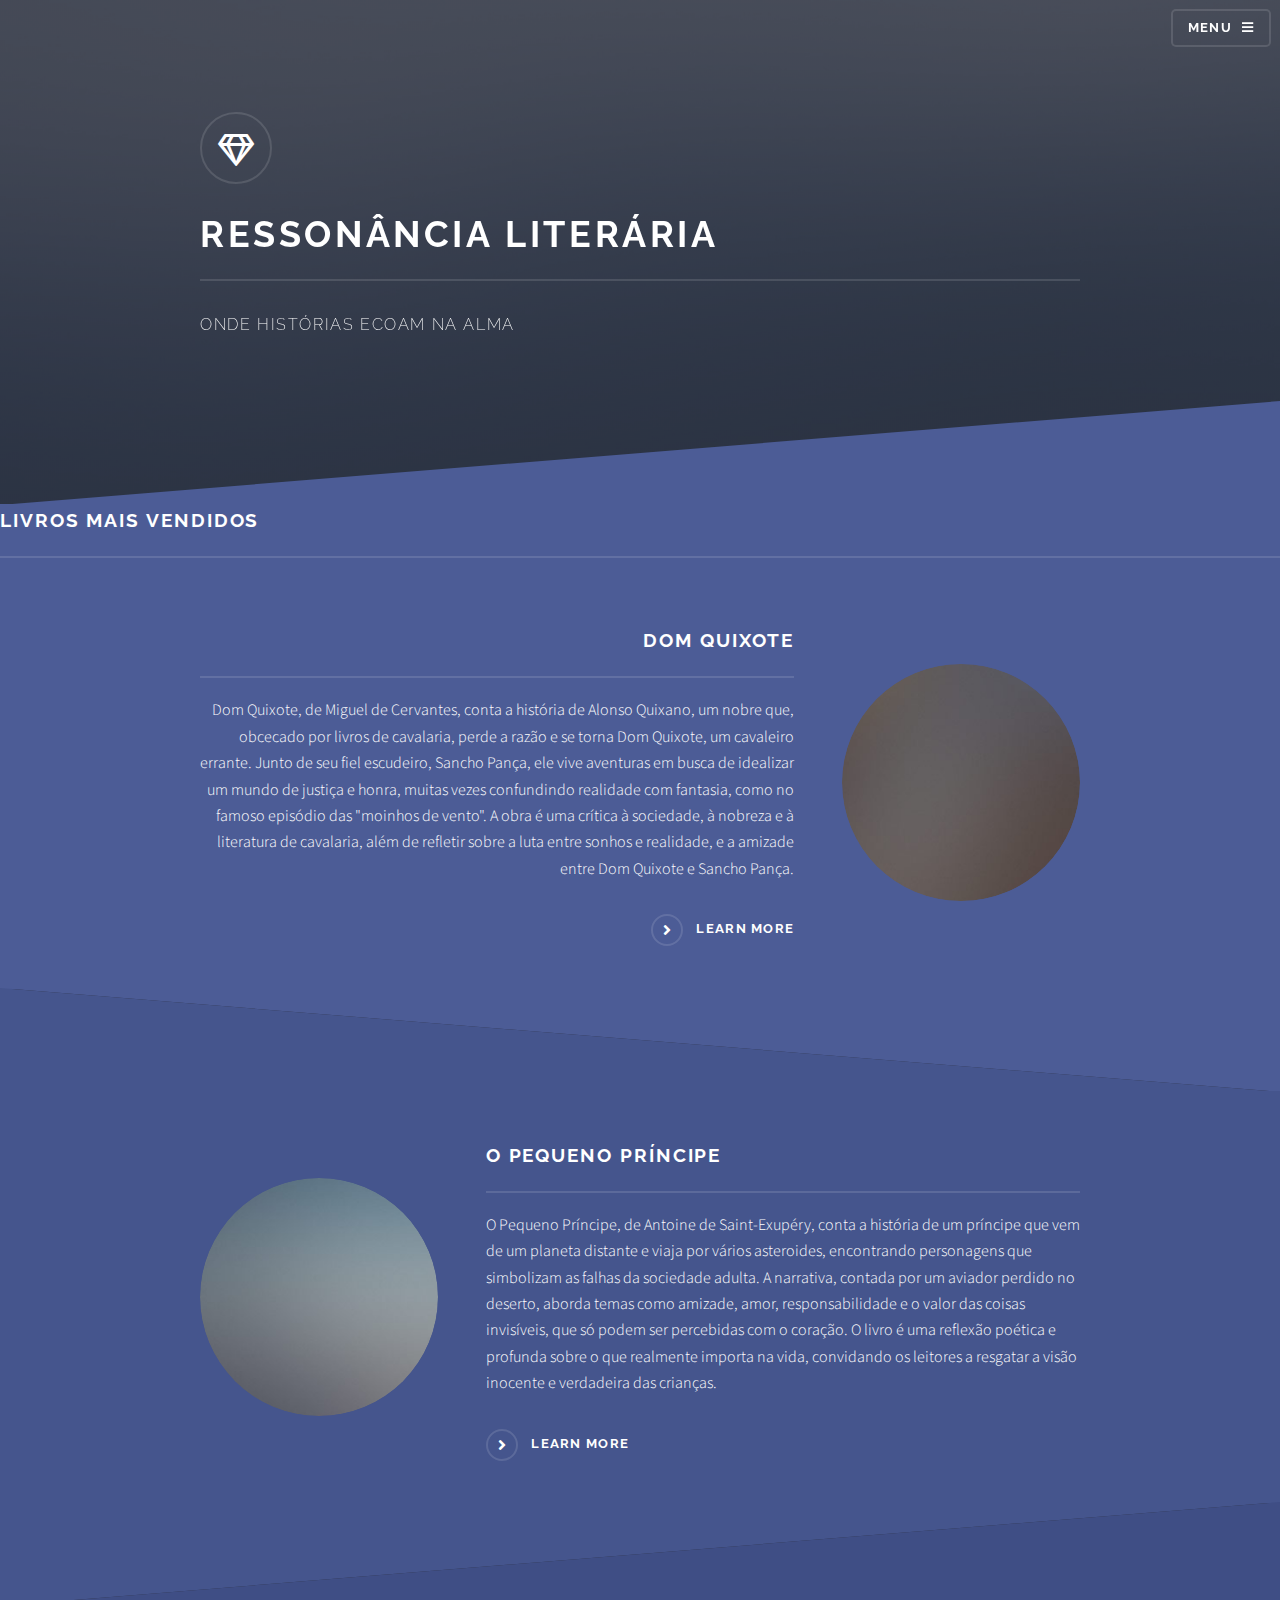
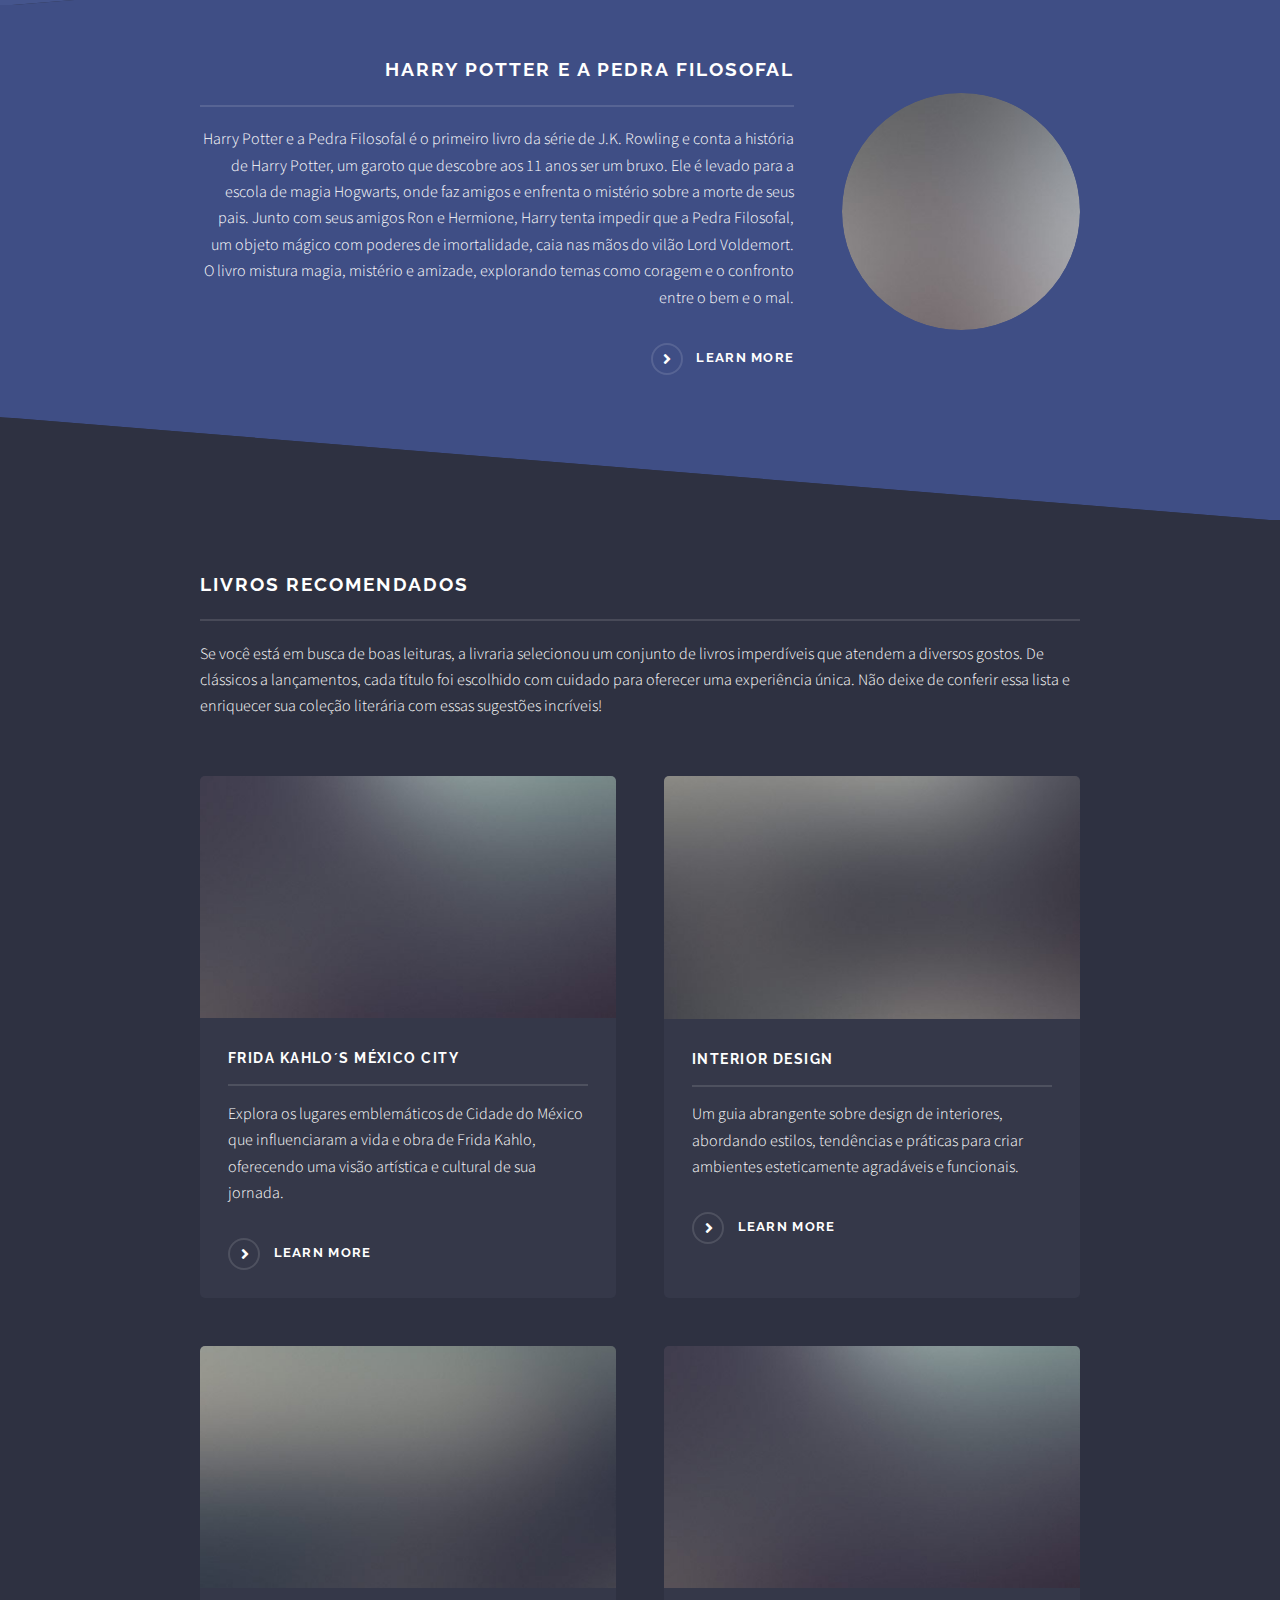
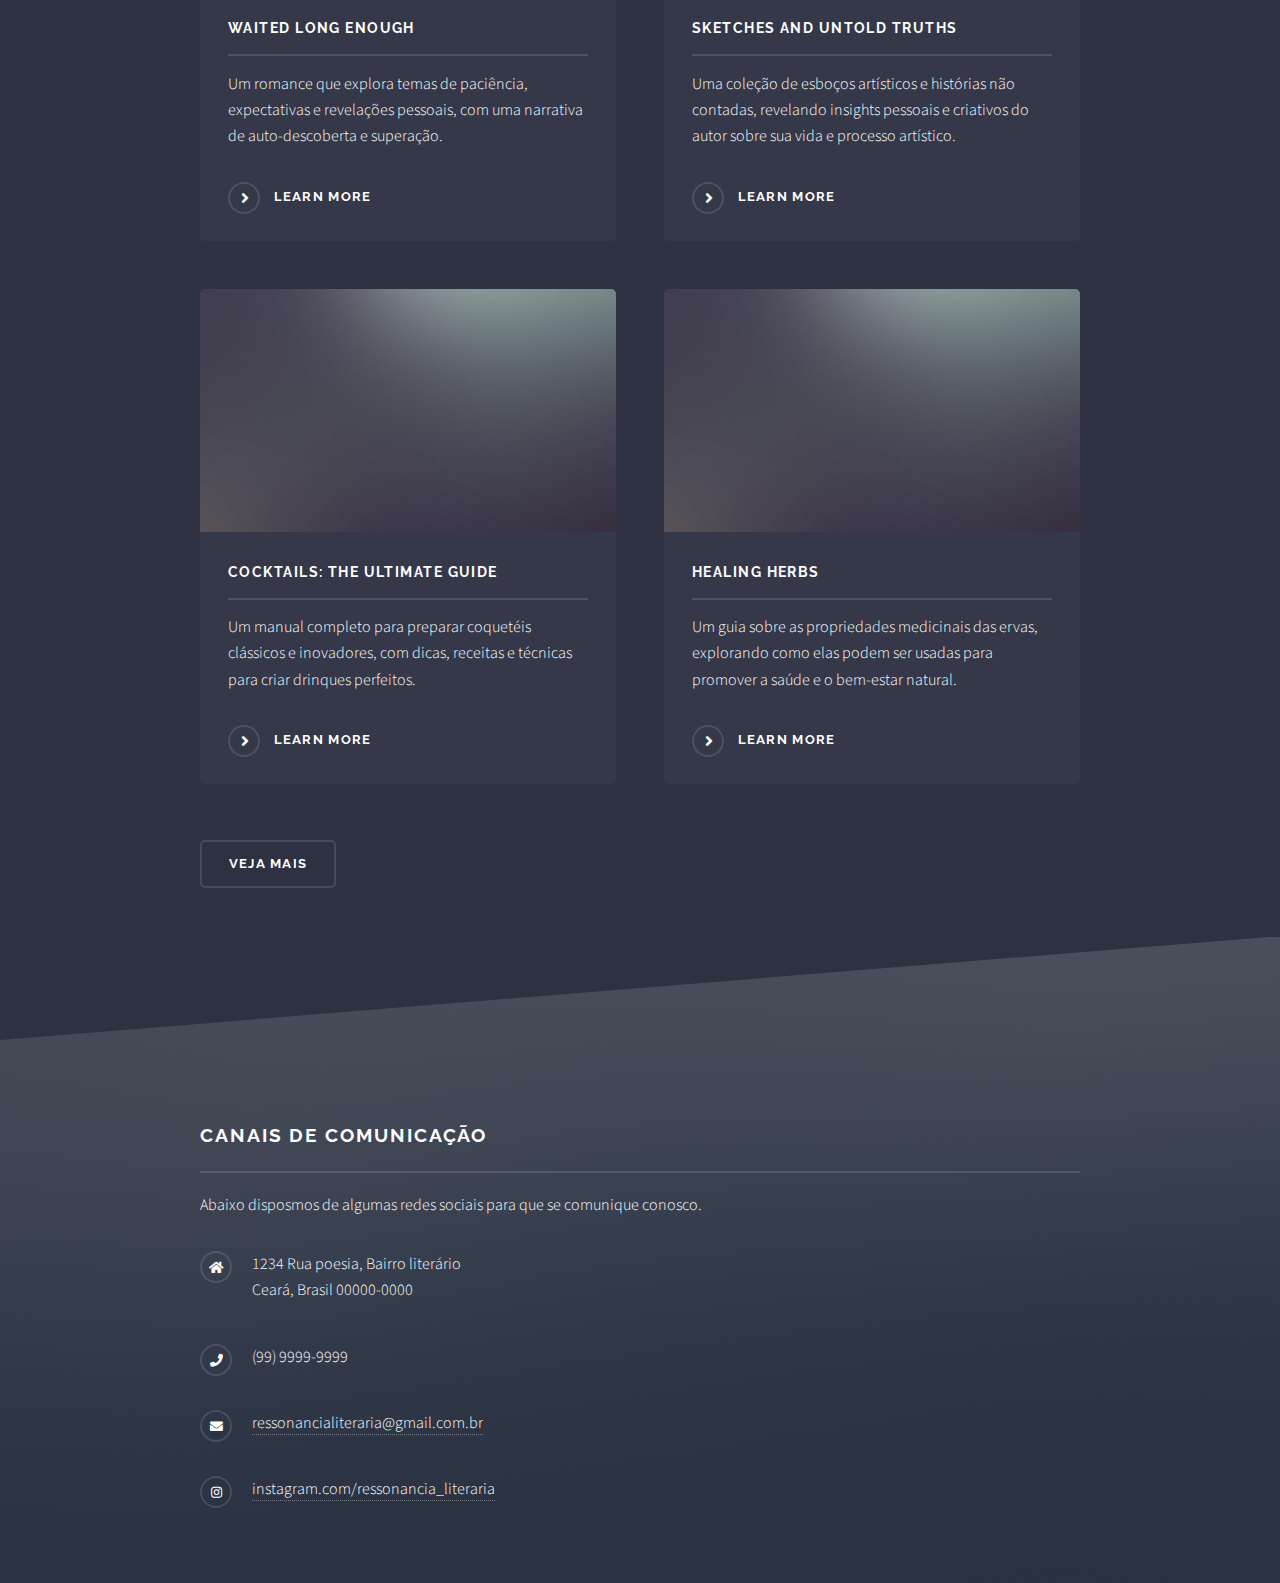
==== index.html @ 48470628 "Subindo arquivos para a branch Layssa_controle_geral" ====
<!DOCTYPE HTML>
<!--
	Solid State by HTML5 UP
	html5up.net | @ajlkn
	Free for personal and commercial use under the CCA 3.0 license (html5up.net/license)
-->
<html>
	<head>
		<title>Ressonância literária</title>
		<meta charset="utf-8" />
		<meta name="viewport" content="width=device-width, initial-scale=1, user-scalable=no" />
		<link rel="stylesheet" href="assets/css/main.css" />
		<noscript><link rel="stylesheet" href="assets/css/noscript.css" /></noscript>
	</head>
	<body class="is-preload">

		<!-- Page Wrapper -->
			<div id="page-wrapper">

				<!-- Header -->
					<header id="header" class="alt">
						<h1><a href="index.html">Ressonância Literária</a></h1>
						<nav>
							<a href="#menu">Menu</a>
						</nav>
					</header>

				<!-- Menu -->
					<nav id="menu">
						<div class="inner">
							<h2>Menu</h2>
							<ul class="links">
								<li><a href="index.html">Home</a></li>
								<li><a href="livraria.html">Livraria</a></li>
								<li><a href="sobre.html">Sobre</a></li>
								<li><a href="contato.html">Contato</a></li>
								<li><a href="sign_up.html">Login | Sign Up</a></li>
							</ul>
							<a href="#" class="close">Close</a>
						</div>
					</nav>

				<!-- Banner -->
					<section id="banner">
						<div class="inner">
							<div class="logo"><span class="icon fa-gem"></span></div>
							<h2>Ressonância literária</h2>
							<p> Onde histórias ecoam na alma</p>
							
						</div>
					</section>

				<!-- Wrapper -->
					<section id="wrapper">
						
						<!-- One -->
							<section id="one" class="wrapper spotlight style1">
								<h2 class="major">Livros mais Vendidos</h2>
								<div class="inner">
									<a href="#" class="image"><img src="images/pic01.jpg" alt="" /></a>
									<div class="content">
										<h2 class="major">Dom Quixote</h2>
										<p> Dom Quixote, de Miguel de Cervantes, conta a história de Alonso Quixano, um nobre que, obcecado por livros de cavalaria, perde a razão e se torna Dom Quixote, um cavaleiro errante. Junto de seu fiel escudeiro, Sancho Pança, ele vive aventuras em busca de idealizar um mundo de justiça e honra, muitas vezes confundindo realidade com fantasia, como no famoso episódio das "moinhos de vento". A obra é uma crítica à sociedade, à nobreza e à literatura de cavalaria, além de refletir sobre a luta entre sonhos e realidade, e a amizade entre Dom Quixote e Sancho Pança.</p>
										<a href="#" class="special">Learn more</a>
									</div>
								</div>
							</section>

						<!-- Two -->
							<section id="two" class="wrapper alt spotlight style2">
								<div class="inner">
									<a href="#" class="image"><img src="images/pic02.jpg" alt="" /></a>
									<div class="content">
										<h2 class="major">O pequeno príncipe</h2>
										<p> O Pequeno Príncipe, de Antoine de Saint-Exupéry, conta a história de um príncipe que vem de um planeta distante e viaja por vários asteroides, encontrando personagens que simbolizam as falhas da sociedade adulta. A narrativa, contada por um aviador perdido no deserto, aborda temas como amizade, amor, responsabilidade e o valor das coisas invisíveis, que só podem ser percebidas com o coração. O livro é uma reflexão poética e profunda sobre o que realmente importa na vida, convidando os leitores a resgatar a visão inocente e verdadeira das crianças.</p>
										<a href="#" class="special">Learn more</a>
									</div>
								</div>
							</section>

						<!-- Three -->
							<section id="three" class="wrapper spotlight style3">
								<div class="inner">
									<a href="#" class="image"><img src="images/pic03.jpg" alt="" /></a>
									<div class="content">
										<h2 class="major">Harry Potter e a Pedra Filosofal</h2>
										<p> Harry Potter e a Pedra Filosofal é o primeiro livro da série de J.K. Rowling e conta a história de Harry Potter, um garoto que descobre aos 11 anos ser um bruxo. Ele é levado para a escola de magia Hogwarts, onde faz amigos e enfrenta o mistério sobre a morte de seus pais. Junto com seus amigos Ron e Hermione, Harry tenta impedir que a Pedra Filosofal, um objeto mágico com poderes de imortalidade, caia nas mãos do vilão Lord Voldemort. O livro mistura magia, mistério e amizade, explorando temas como coragem e o confronto entre o bem e o mal.</p>
										<a href="#" class="special">Learn more</a>
									</div>
								</div>
							</section>

						<!-- Four -->
							<section id="four" class="wrapper alt style1">
								<div class="inner">
									<h2 class="major">Livros Recomendados</h2>
									<p> Se você está em busca de boas leituras, a livraria selecionou um conjunto de livros imperdíveis que atendem a diversos gostos. De clássicos a lançamentos, cada título foi escolhido com cuidado para oferecer uma experiência única. Não deixe de conferir essa lista e enriquecer sua coleção literária com essas sugestões incríveis!</p>
									<section class="features">
										<article>
											<a href="#" class="image"><img src="images/pic04.jpg" alt="" /></a>
											<h3 class="major"> Frida Kahlo´s México City</h3>
											<p> Explora os lugares emblemáticos de Cidade do México que influenciaram a vida e obra de Frida Kahlo, oferecendo uma visão artística e cultural de sua jornada.</p>
											<a href="#" class="special">Learn more</a>
										</article>
										<article>
											<a href="#" class="image"><img src="images/pic05.jpg" alt="" /></a>
											<h3 class="major"> Interior Design</h3>
											<p> Um guia abrangente sobre design de interiores, abordando estilos, tendências e práticas para criar ambientes esteticamente agradáveis e funcionais.</p>
											<a href="#" class="special">Learn more</a>
										</article>
										<article>
											<a href="#" class="image"><img src="images/pic06.jpg" alt="" /></a>
											<h3 class="major"> Waited Long Enough</h3>
											<p> Um romance que explora temas de paciência, expectativas e revelações pessoais, com uma narrativa de auto-descoberta e superação.</p>
											<a href="#" class="special">Learn more</a>
										</article>
										<article>
											<a href="#" class="image"><img src="images/pic04.jpg" alt="" /></a>
											<h3 class="major"> Sketches and Untold Truths</h3>
											<p> Uma coleção de esboços artísticos e histórias não contadas, revelando insights pessoais e criativos do autor sobre sua vida e processo artístico.</p>
											<a href="#" class="special">Learn more</a>
										</article>
										<article>
											<a href="#" class="image"><img src="images/pic04.jpg" alt="" /></a>
											<h3 class="major"> Cocktails: The Ultimate Guide</h3>
											<p>Um manual completo para preparar coquetéis clássicos e inovadores, com dicas, receitas e técnicas para criar drinques perfeitos.</p>
											<a href="#" class="special">Learn more</a>
										</article>
										<article>
										<a href="#" class="image"><img src="images/pic04.jpg" alt="" /></a>
											<h3 class="major"> Healing Herbs</h3>
											<p> Um guia sobre as propriedades medicinais das ervas, explorando como elas podem ser usadas para promover a saúde e o bem-estar natural.</p>
											<a href="#" class="special">Learn more</a>
										</article>
									</section>
									<ul class="actions">
										<li><a href="livraria.html" class="button">Veja mais</a></li>
									</ul>
								</div>
							</section>

					</section>

				<!-- Footer -->
					<section id="footer">
						<div class="inner">
							<h2 class="major">Canais de comunicação</h2>
							<p>Abaixo disposmos de algumas redes sociais para que se comunique conosco.</p>
							<br>
							
							<ul class="contact">
								<li class="icon solid fa-home">
									1234 Rua poesia, Bairro literário <br />
									Ceará, Brasil 00000-0000
								</li>
								<li class="icon solid fa-phone">(99) 9999-9999</li>
								<li class="icon solid fa-envelope"><a href="#">ressonancialiteraria@gmail.com.br</a></li>
								<li class="icon brands fa-instagram"><a href="#">instagram.com/ressonancia_literaria</a></li>
							</ul>
						</div>
					</section>

			</div>

		<!-- Scripts -->
			<script src="assets/js/jquery.min.js"></script>
			<script src="assets/js/jquery.scrollex.min.js"></script>
			<script src="assets/js/browser.min.js"></script>
			<script src="assets/js/breakpoints.min.js"></script>
			<script src="assets/js/util.js"></script>
			<script src="assets/js/main.js"></script>

	</body>
</html>
---- assets/css/main.css ----
@import url(fontawesome-all.min.css);
@import url("https://fonts.googleapis.com/css?family=Raleway:200,700|Source+Sans+Pro:300,600,300italic,600italic");

/*
	Solid State by HTML5 UP
	html5up.net | @ajlkn
	Free for personal and commercial use under the CCA 3.0 license (html5up.net/license)
*/

html, body, div, span, applet, object,
iframe, h1, h2, h3, h4, h5, h6, p, blockquote,
pre, a, abbr, acronym, address, big, cite,
code, del, dfn, em, img, ins, kbd, q, s, samp,
small, strike, strong, sub, sup, tt, var, b,
u, i, center, dl, dt, dd, ol, ul, li, fieldset,
form, label, legend, table, caption, tbody,
tfoot, thead, tr, th, td, article, aside,
canvas, details, embed, figure, figcaption,
footer, header, hgroup, menu, nav, output, ruby,
section, summary, time, mark, audio, video {
	margin: 0;
	padding: 0;
	border: 0;
	font-size: 100%;
	font: inherit;
	vertical-align: baseline;}

article, aside, details, figcaption, figure,
footer, header, hgroup, menu, nav, section {
	display: block;}

body {
	line-height: 1;
}

ol, ul {
	list-style: none;
}

blockquote, q {
	quotes: none;
}

	blockquote:before, blockquote:after, q:before, q:after {
		content: '';
		content: none;
	}

table {
	border-collapse: collapse;
	border-spacing: 0;
}

body {
	-webkit-text-size-adjust: none;
}

mark {
	background-color: transparent;
	color: inherit;
}

input::-moz-focus-inner {
	border: 0;
	padding: 0;
}

input, select, textarea {
	-moz-appearance: none;
	-webkit-appearance: none;
	-ms-appearance: none;
	appearance: none;
}

/* Basic */

	@-ms-viewport {
		width: device-width;
	}

	body {
		-ms-overflow-style: scrollbar;
	}

	@media screen and (max-width: 480px) {

		html, body {
			min-width: 320px;
		}

	}

	html {
		box-sizing: border-box;
	}

	*, *:before, *:after {
		box-sizing: inherit;
	}

	body {
		background-color: #2e3141;
		background-image: linear-gradient(to top, rgba(46, 49, 65, 0.8), rgba(46, 49, 65, 0.8)), url("../../images/bg.jpg");
		background-size: auto, cover;
		background-attachment: fixed, fixed;
		background-position: center, center;
	}

		body.is-preload *, body.is-preload *:before, body.is-preload *:after {
			-moz-animation: none !important;
			-webkit-animation: none !important;
			-ms-animation: none !important;
			animation: none !important;
			-moz-transition: none !important;
			-webkit-transition: none !important;
			-ms-transition: none !important;
			transition: none !important;
		}

/* Type */

	body, input, select, textarea {
		color: #ffffff;
		font-family: "Source Sans Pro", Helvetica, sans-serif;
		font-size: 16.5pt;
		font-weight: 300;
		line-height: 1.65;
	}

		@media screen and (max-width: 1680px) {

			body, input, select, textarea {
				font-size: 13pt;
			}

		}

		@media screen and (max-width: 1280px) {

			body, input, select, textarea {
				font-size: 12pt;
			}

		}

		@media screen and (max-width: 980px) {

			body, input, select, textarea {
				font-size: 12pt;
			}

		}

		@media screen and (max-width: 736px) {

			body, input, select, textarea {
				font-size: 12pt;
			}

		}

		@media screen and (max-width: 480px) {

			body, input, select, textarea {
				font-size: 12pt;
			}

		}

	a {
		-moz-transition: color 0.2s ease-in-out, border-bottom-color 0.2s ease-in-out;
		-webkit-transition: color 0.2s ease-in-out, border-bottom-color 0.2s ease-in-out;
		-ms-transition: color 0.2s ease-in-out, border-bottom-color 0.2s ease-in-out;
		transition: color 0.2s ease-in-out, border-bottom-color 0.2s ease-in-out;
		border-bottom: dotted 1px rgba(255, 255, 255, 0.35);
		color: #ffffff;
		text-decoration: none;
	}

		a:hover {
			border-bottom-color: transparent;
			color: #ffffff !important;
		}

		a.special:not(.button) {
			text-decoration: none;
			border-bottom: 0;
			display: block;
			font-family: Raleway, Helvetica, sans-serif;
			font-size: 0.8em;
			font-weight: 700;
			letter-spacing: 0.1em;
			margin: 0 0 2em 0;
			text-transform: uppercase;
		}

			a.special:not(.button):before {
				-moz-osx-font-smoothing: grayscale;
				-webkit-font-smoothing: antialiased;
				display: inline-block;
				font-style: normal;
				font-variant: normal;
				text-rendering: auto;
				line-height: 1;
				text-transform: none !important;
				font-family: 'Font Awesome 5 Free';
				font-weight: 900;
			}

			a.special:not(.button):before {
				-moz-transition: background-color 0.2s ease-in-out;
				-webkit-transition: background-color 0.2s ease-in-out;
				-ms-transition: background-color 0.2s ease-in-out;
				transition: background-color 0.2s ease-in-out;
				border-radius: 100%;
				border: solid 2px rgba(255, 255, 255, 0.125);
				content: '\f105';
				display: inline-block;
				font-size: 1.25em;
				height: 2em;
				line-height: 1.75em;
				margin-right: 0.85em;
				text-align: center;
				text-indent: 0.15em;
				vertical-align: middle;
				width: 2em;
			}

			a.special:not(.button):hover:before {
				background-color: rgba(255, 255, 255, 0.025);
			}

			a.special:not(.button):active:before {
				background-color: rgba(255, 255, 255, 0.075);
			}

	strong, b {
		color: #ffffff;
		font-weight: 600;
	}

	em, i {
		font-style: italic;
	}

	p {
		margin: 0 0 2em 0;
	}

	h1, h2, h3, h4, h5, h6 {
		color: #ffffff;
		font-family: Raleway, Helvetica, sans-serif;
		font-weight: 700;
		letter-spacing: 0.1em;
		margin: 0 0 1em 0;
		text-transform: uppercase;
	}

		h1 a, h2 a, h3 a, h4 a, h5 a, h6 a {
			color: inherit;
			text-decoration: none;
			border-bottom: 0;
		}

		h1 span, h2 span, h3 span, h4 span, h5 span, h6 span {
			font-weight: 200;
		}

		h1.major, h2.major, h3.major, h4.major, h5.major, h6.major {
			padding-bottom: 1em;
			border-bottom: solid 2px rgba(255, 255, 255, 0.125);
		}

	h2 {
		font-size: 1.2em;
	}

	h3 {
		font-size: 0.9em;
	}

	h4 {
		font-size: 0.7em;
	}

	h5 {
		font-size: 0.7em;
	}

	h6 {
		font-size: 0.7em;
	}

	@media screen and (max-width: 736px) {

		h2 {
			font-size: 1em;
		}

		h3 {
			font-size: 0.8em;
		}

	}

	sub {
		font-size: 0.8em;
		position: relative;
		top: 0.5em;
	}

	sup {
		font-size: 0.8em;
		position: relative;
		top: -0.5em;
	}

	blockquote {
		border-left: solid 4px rgba(255, 255, 255, 0.125);
		font-style: italic;
		margin: 0 0 2em 0;
		padding: 0.5em 0 0.5em 2em;
	}

	code {
		background: rgba(255, 255, 255, 0.025);
		border-radius: 5px;
		border: solid 2px rgba(255, 255, 255, 0.125);
		font-family: "Courier New", monospace;
		font-size: 0.9em;
		margin: 0 0.25em;
		padding: 0.25em 0.65em;
	}

	pre {
		-webkit-overflow-scrolling: touch;
		font-family: "Courier New", monospace;
		font-size: 0.9em;
		margin: 0 0 2em 0;
	}

		pre code {
			display: block;
			line-height: 1.75em;
			padding: 1em 1.5em;
			overflow-x: auto;
		}

	hr {
		border: 0;
		border-bottom: solid 2px rgba(255, 255, 255, 0.125);
		margin: 2.5em 0;
	}

		hr.major {
			margin: 4em 0;
		}

	.align-left {
		text-align: left;
	}

	.align-center {
		text-align: center;
	}

	.align-right {
		text-align: right;
	}

/* Row */

	.row {
		display: flex;
		flex-wrap: wrap;
		box-sizing: border-box;
		align-items: stretch;
	}

		.row > * {
			box-sizing: border-box;
		}

		.row.gtr-uniform > * > :last-child {
			margin-bottom: 0;
		}

		.row.aln-left {
			justify-content: flex-start;
		}

		.row.aln-center {
			justify-content: center;
		}

		.row.aln-right {
			justify-content: flex-end;
		}

		.row.aln-top {
			align-items: flex-start;
		}

		.row.aln-middle {
			align-items: center;
		}

		.row.aln-bottom {
			align-items: flex-end;
		}

		.row > .imp {
			order: -1;
		}

		.row > .col-1 {
			width: 8.33333%;
		}

		.row > .off-1 {
			margin-left: 8.33333%;
		}

		.row > .col-2 {
			width: 16.66667%;
		}

		.row > .off-2 {
			margin-left: 16.66667%;
		}

		.row > .col-3 {
			width: 25%;
		}

		.row > .off-3 {
			margin-left: 25%;
		}

		.row > .col-4 {
			width: 33.33333%;
		}

		.row > .off-4 {
			margin-left: 33.33333%;
		}

		.row > .col-5 {
			width: 41.66667%;
		}

		.row > .off-5 {
			margin-left: 41.66667%;
		}

		.row > .col-6 {
			width: 50%;
		}

		.row > .off-6 {
			margin-left: 50%;
		}

		.row > .col-7 {
			width: 58.33333%;
		}

		.row > .off-7 {
			margin-left: 58.33333%;
		}

		.row > .col-8 {
			width: 66.66667%;
		}

		.row > .off-8 {
			margin-left: 66.66667%;
		}

		.row > .col-9 {
			width: 75%;
		}

		.row > .off-9 {
			margin-left: 75%;
		}

		.row > .col-10 {
			width: 83.33333%;
		}

		.row > .off-10 {
			margin-left: 83.33333%;
		}

		.row > .col-11 {
			width: 91.66667%;
		}

		.row > .off-11 {
			margin-left: 91.66667%;
		}

		.row > .col-12 {
			width: 100%;
		}

		.row > .off-12 {
			margin-left: 100%;
		}

		.row.gtr-0 {
			margin-top: 0;
			margin-left: 0em;
		}

			.row.gtr-0 > * {
				padding: 0 0 0 0em;
			}

			.row.gtr-0.gtr-uniform {
				margin-top: 0em;
			}

				.row.gtr-0.gtr-uniform > * {
					padding-top: 0em;
				}

		.row.gtr-25 {
			margin-top: 0;
			margin-left: -0.4375em;
		}

			.row.gtr-25 > * {
				padding: 0 0 0 0.4375em;
			}

			.row.gtr-25.gtr-uniform {
				margin-top: -0.4375em;
			}

				.row.gtr-25.gtr-uniform > * {
					padding-top: 0.4375em;
				}

		.row.gtr-50 {
			margin-top: 0;
			margin-left: -0.875em;
		}

			.row.gtr-50 > * {
				padding: 0 0 0 0.875em;
			}

			.row.gtr-50.gtr-uniform {
				margin-top: -0.875em;
			}

				.row.gtr-50.gtr-uniform > * {
					padding-top: 0.875em;
				}

		.row {
			margin-top: 0;
			margin-left: -1.75em;
		}

			.row > * {
				padding: 0 0 0 1.75em;
			}

			.row.gtr-uniform {
				margin-top: -1.75em;
			}

				.row.gtr-uniform > * {
					padding-top: 1.75em;
				}

		.row.gtr-150 {
			margin-top: 0;
			margin-left: -2.625em;
		}

			.row.gtr-150 > * {
				padding: 0 0 0 2.625em;
			}

			.row.gtr-150.gtr-uniform {
				margin-top: -2.625em;
			}

				.row.gtr-150.gtr-uniform > * {
					padding-top: 2.625em;
				}

		.row.gtr-200 {
			margin-top: 0;
			margin-left: -3.5em;
		}

			.row.gtr-200 > * {
				padding: 0 0 0 3.5em;
			}

			.row.gtr-200.gtr-uniform {
				margin-top: -3.5em;
			}

				.row.gtr-200.gtr-uniform > * {
					padding-top: 3.5em;
				}

		@media screen and (max-width: 1680px) {

			.row {
				display: flex;
				flex-wrap: wrap;
				box-sizing: border-box;
				align-items: stretch;
			}

				.row > * {
					box-sizing: border-box;
				}

				.row.gtr-uniform > * > :last-child {
					margin-bottom: 0;
				}

				.row.aln-left {
					justify-content: flex-start;
				}

				.row.aln-center {
					justify-content: center;
				}

				.row.aln-right {
					justify-content: flex-end;
				}

				.row.aln-top {
					align-items: flex-start;
				}

				.row.aln-middle {
					align-items: center;
				}

				.row.aln-bottom {
					align-items: flex-end;
				}

				.row > .imp-xlarge {
					order: -1;
				}

				.row > .col-1-xlarge {
					width: 8.33333%;
				}

				.row > .off-1-xlarge {
					margin-left: 8.33333%;
				}

				.row > .col-2-xlarge {
					width: 16.66667%;
				}

				.row > .off-2-xlarge {
					margin-left: 16.66667%;
				}

				.row > .col-3-xlarge {
					width: 25%;
				}

				.row > .off-3-xlarge {
					margin-left: 25%;
				}

				.row > .col-4-xlarge {
					width: 33.33333%;
				}

				.row > .off-4-xlarge {
					margin-left: 33.33333%;
				}

				.row > .col-5-xlarge {
					width: 41.66667%;
				}

				.row > .off-5-xlarge {
					margin-left: 41.66667%;
				}

				.row > .col-6-xlarge {
					width: 50%;
				}

				.row > .off-6-xlarge {
					margin-left: 50%;
				}

				.row > .col-7-xlarge {
					width: 58.33333%;
				}

				.row > .off-7-xlarge {
					margin-left: 58.33333%;
				}

				.row > .col-8-xlarge {
					width: 66.66667%;
				}

				.row > .off-8-xlarge {
					margin-left: 66.66667%;
				}

				.row > .col-9-xlarge {
					width: 75%;
				}

				.row > .off-9-xlarge {
					margin-left: 75%;
				}

				.row > .col-10-xlarge {
					width: 83.33333%;
				}

				.row > .off-10-xlarge {
					margin-left: 83.33333%;
				}

				.row > .col-11-xlarge {
					width: 91.66667%;
				}

				.row > .off-11-xlarge {
					margin-left: 91.66667%;
				}

				.row > .col-12-xlarge {
					width: 100%;
				}

				.row > .off-12-xlarge {
					margin-left: 100%;
				}

				.row.gtr-0 {
					margin-top: 0;
					margin-left: 0em;
				}

					.row.gtr-0 > * {
						padding: 0 0 0 0em;
					}

					.row.gtr-0.gtr-uniform {
						margin-top: 0em;
					}

						.row.gtr-0.gtr-uniform > * {
							padding-top: 0em;
						}

				.row.gtr-25 {
					margin-top: 0;
					margin-left: -0.4375em;
				}

					.row.gtr-25 > * {
						padding: 0 0 0 0.4375em;
					}

					.row.gtr-25.gtr-uniform {
						margin-top: -0.4375em;
					}

						.row.gtr-25.gtr-uniform > * {
							padding-top: 0.4375em;
						}

				.row.gtr-50 {
					margin-top: 0;
					margin-left: -0.875em;
				}

					.row.gtr-50 > * {
						padding: 0 0 0 0.875em;
					}

					.row.gtr-50.gtr-uniform {
						margin-top: -0.875em;
					}

						.row.gtr-50.gtr-uniform > * {
							padding-top: 0.875em;
						}

				.row {
					margin-top: 0;
					margin-left: -1.75em;
				}

					.row > * {
						padding: 0 0 0 1.75em;
					}

					.row.gtr-uniform {
						margin-top: -1.75em;
					}

						.row.gtr-uniform > * {
							padding-top: 1.75em;
						}

				.row.gtr-150 {
					margin-top: 0;
					margin-left: -2.625em;
				}

					.row.gtr-150 > * {
						padding: 0 0 0 2.625em;
					}

					.row.gtr-150.gtr-uniform {
						margin-top: -2.625em;
					}

						.row.gtr-150.gtr-uniform > * {
							padding-top: 2.625em;
						}

				.row.gtr-200 {
					margin-top: 0;
					margin-left: -3.5em;
				}

					.row.gtr-200 > * {
						padding: 0 0 0 3.5em;
					}

					.row.gtr-200.gtr-uniform {
						margin-top: -3.5em;
					}

						.row.gtr-200.gtr-uniform > * {
							padding-top: 3.5em;
						}

		}

		@media screen and (max-width: 1280px) {

			.row {
				display: flex;
				flex-wrap: wrap;
				box-sizing: border-box;
				align-items: stretch;
			}

				.row > * {
					box-sizing: border-box;
				}

				.row.gtr-uniform > * > :last-child {
					margin-bottom: 0;
				}

				.row.aln-left {
					justify-content: flex-start;
				}

				.row.aln-center {
					justify-content: center;
				}

				.row.aln-right {
					justify-content: flex-end;
				}

				.row.aln-top {
					align-items: flex-start;
				}

				.row.aln-middle {
					align-items: center;
				}

				.row.aln-bottom {
					align-items: flex-end;
				}

				.row > .imp-large {
					order: -1;
				}

				.row > .col-1-large {
					width: 8.33333%;
				}

				.row > .off-1-large {
					margin-left: 8.33333%;
				}

				.row > .col-2-large {
					width: 16.66667%;
				}

				.row > .off-2-large {
					margin-left: 16.66667%;
				}

				.row > .col-3-large {
					width: 25%;
				}

				.row > .off-3-large {
					margin-left: 25%;
				}

				.row > .col-4-large {
					width: 33.33333%;
				}

				.row > .off-4-large {
					margin-left: 33.33333%;
				}

				.row > .col-5-large {
					width: 41.66667%;
				}

				.row > .off-5-large {
					margin-left: 41.66667%;
				}

				.row > .col-6-large {
					width: 50%;
				}

				.row > .off-6-large {
					margin-left: 50%;
				}

				.row > .col-7-large {
					width: 58.33333%;
				}

				.row > .off-7-large {
					margin-left: 58.33333%;
				}

				.row > .col-8-large {
					width: 66.66667%;
				}

				.row > .off-8-large {
					margin-left: 66.66667%;
				}

				.row > .col-9-large {
					width: 75%;
				}

				.row > .off-9-large {
					margin-left: 75%;
				}

				.row > .col-10-large {
					width: 83.33333%;
				}

				.row > .off-10-large {
					margin-left: 83.33333%;
				}

				.row > .col-11-large {
					width: 91.66667%;
				}

				.row > .off-11-large {
					margin-left: 91.66667%;
				}

				.row > .col-12-large {
					width: 100%;
				}

				.row > .off-12-large {
					margin-left: 100%;
				}

				.row.gtr-0 {
					margin-top: 0;
					margin-left: 0em;
				}

					.row.gtr-0 > * {
						padding: 0 0 0 0em;
					}

					.row.gtr-0.gtr-uniform {
						margin-top: 0em;
					}

						.row.gtr-0.gtr-uniform > * {
							padding-top: 0em;
						}

				.row.gtr-25 {
					margin-top: 0;
					margin-left: -0.4375em;
				}

					.row.gtr-25 > * {
						padding: 0 0 0 0.4375em;
					}

					.row.gtr-25.gtr-uniform {
						margin-top: -0.4375em;
					}

						.row.gtr-25.gtr-uniform > * {
							padding-top: 0.4375em;
						}

				.row.gtr-50 {
					margin-top: 0;
					margin-left: -0.875em;
				}

					.row.gtr-50 > * {
						padding: 0 0 0 0.875em;
					}

					.row.gtr-50.gtr-uniform {
						margin-top: -0.875em;
					}

						.row.gtr-50.gtr-uniform > * {
							padding-top: 0.875em;
						}

				.row {
					margin-top: 0;
					margin-left: -1.75em;
				}

					.row > * {
						padding: 0 0 0 1.75em;
					}

					.row.gtr-uniform {
						margin-top: -1.75em;
					}

						.row.gtr-uniform > * {
							padding-top: 1.75em;
						}

				.row.gtr-150 {
					margin-top: 0;
					margin-left: -2.625em;
				}

					.row.gtr-150 > * {
						padding: 0 0 0 2.625em;
					}

					.row.gtr-150.gtr-uniform {
						margin-top: -2.625em;
					}

						.row.gtr-150.gtr-uniform > * {
							padding-top: 2.625em;
						}

				.row.gtr-200 {
					margin-top: 0;
					margin-left: -3.5em;
				}

					.row.gtr-200 > * {
						padding: 0 0 0 3.5em;
					}

					.row.gtr-200.gtr-uniform {
						margin-top: -3.5em;
					}

						.row.gtr-200.gtr-uniform > * {
							padding-top: 3.5em;
						}

		}

		@media screen and (max-width: 980px) {

			.row {
				display: flex;
				flex-wrap: wrap;
				box-sizing: border-box;
				align-items: stretch;
			}

				.row > * {
					box-sizing: border-box;
				}

				.row.gtr-uniform > * > :last-child {
					margin-bottom: 0;
				}

				.row.aln-left {
					justify-content: flex-start;
				}

				.row.aln-center {
					justify-content: center;
				}

				.row.aln-right {
					justify-content: flex-end;
				}

				.row.aln-top {
					align-items: flex-start;
				}

				.row.aln-middle {
					align-items: center;
				}

				.row.aln-bottom {
					align-items: flex-end;
				}

				.row > .imp-medium {
					order: -1;
				}

				.row > .col-1-medium {
					width: 8.33333%;
				}

				.row > .off-1-medium {
					margin-left: 8.33333%;
				}

				.row > .col-2-medium {
					width: 16.66667%;
				}

				.row > .off-2-medium {
					margin-left: 16.66667%;
				}

				.row > .col-3-medium {
					width: 25%;
				}

				.row > .off-3-medium {
					margin-left: 25%;
				}

				.row > .col-4-medium {
					width: 33.33333%;
				}

				.row > .off-4-medium {
					margin-left: 33.33333%;
				}

				.row > .col-5-medium {
					width: 41.66667%;
				}

				.row > .off-5-medium {
					margin-left: 41.66667%;
				}

				.row > .col-6-medium {
					width: 50%;
				}

				.row > .off-6-medium {
					margin-left: 50%;
				}

				.row > .col-7-medium {
					width: 58.33333%;
				}

				.row > .off-7-medium {
					margin-left: 58.33333%;
				}

				.row > .col-8-medium {
					width: 66.66667%;
				}

				.row > .off-8-medium {
					margin-left: 66.66667%;
				}

				.row > .col-9-medium {
					width: 75%;
				}

				.row > .off-9-medium {
					margin-left: 75%;
				}

				.row > .col-10-medium {
					width: 83.33333%;
				}

				.row > .off-10-medium {
					margin-left: 83.33333%;
				}

				.row > .col-11-medium {
					width: 91.66667%;
				}

				.row > .off-11-medium {
					margin-left: 91.66667%;
				}

				.row > .col-12-medium {
					width: 100%;
				}

				.row > .off-12-medium {
					margin-left: 100%;
				}

				.row.gtr-0 {
					margin-top: 0;
					margin-left: 0em;
				}

					.row.gtr-0 > * {
						padding: 0 0 0 0em;
					}

					.row.gtr-0.gtr-uniform {
						margin-top: 0em;
					}

						.row.gtr-0.gtr-uniform > * {
							padding-top: 0em;
						}

				.row.gtr-25 {
					margin-top: 0;
					margin-left: -0.4375em;
				}

					.row.gtr-25 > * {
						padding: 0 0 0 0.4375em;
					}

					.row.gtr-25.gtr-uniform {
						margin-top: -0.4375em;
					}

						.row.gtr-25.gtr-uniform > * {
							padding-top: 0.4375em;
						}

				.row.gtr-50 {
					margin-top: 0;
					margin-left: -0.875em;
				}

					.row.gtr-50 > * {
						padding: 0 0 0 0.875em;
					}

					.row.gtr-50.gtr-uniform {
						margin-top: -0.875em;
					}

						.row.gtr-50.gtr-uniform > * {
							padding-top: 0.875em;
						}

				.row {
					margin-top: 0;
					margin-left: -1.75em;
				}

					.row > * {
						padding: 0 0 0 1.75em;
					}

					.row.gtr-uniform {
						margin-top: -1.75em;
					}

						.row.gtr-uniform > * {
							padding-top: 1.75em;
						}

				.row.gtr-150 {
					margin-top: 0;
					margin-left: -2.625em;
				}

					.row.gtr-150 > * {
						padding: 0 0 0 2.625em;
					}

					.row.gtr-150.gtr-uniform {
						margin-top: -2.625em;
					}

						.row.gtr-150.gtr-uniform > * {
							padding-top: 2.625em;
						}

				.row.gtr-200 {
					margin-top: 0;
					margin-left: -3.5em;
				}

					.row.gtr-200 > * {
						padding: 0 0 0 3.5em;
					}

					.row.gtr-200.gtr-uniform {
						margin-top: -3.5em;
					}

						.row.gtr-200.gtr-uniform > * {
							padding-top: 3.5em;
						}

		}

		@media screen and (max-width: 736px) {

			.row {
				display: flex;
				flex-wrap: wrap;
				box-sizing: border-box;
				align-items: stretch;
			}

				.row > * {
					box-sizing: border-box;
				}

				.row.gtr-uniform > * > :last-child {
					margin-bottom: 0;
				}

				.row.aln-left {
					justify-content: flex-start;
				}

				.row.aln-center {
					justify-content: center;
				}

				.row.aln-right {
					justify-content: flex-end;
				}

				.row.aln-top {
					align-items: flex-start;
				}

				.row.aln-middle {
					align-items: center;
				}

				.row.aln-bottom {
					align-items: flex-end;
				}

				.row > .imp-small {
					order: -1;
				}

				.row > .col-1-small {
					width: 8.33333%;
				}

				.row > .off-1-small {
					margin-left: 8.33333%;
				}

				.row > .col-2-small {
					width: 16.66667%;
				}

				.row > .off-2-small {
					margin-left: 16.66667%;
				}

				.row > .col-3-small {
					width: 25%;
				}

				.row > .off-3-small {
					margin-left: 25%;
				}

				.row > .col-4-small {
					width: 33.33333%;
				}

				.row > .off-4-small {
					margin-left: 33.33333%;
				}

				.row > .col-5-small {
					width: 41.66667%;
				}

				.row > .off-5-small {
					margin-left: 41.66667%;
				}

				.row > .col-6-small {
					width: 50%;
				}

				.row > .off-6-small {
					margin-left: 50%;
				}

				.row > .col-7-small {
					width: 58.33333%;
				}

				.row > .off-7-small {
					margin-left: 58.33333%;
				}

				.row > .col-8-small {
					width: 66.66667%;
				}

				.row > .off-8-small {
					margin-left: 66.66667%;
				}

				.row > .col-9-small {
					width: 75%;
				}

				.row > .off-9-small {
					margin-left: 75%;
				}

				.row > .col-10-small {
					width: 83.33333%;
				}

				.row > .off-10-small {
					margin-left: 83.33333%;
				}

				.row > .col-11-small {
					width: 91.66667%;
				}

				.row > .off-11-small {
					margin-left: 91.66667%;
				}

				.row > .col-12-small {
					width: 100%;
				}

				.row > .off-12-small {
					margin-left: 100%;
				}

				.row.gtr-0 {
					margin-top: 0;
					margin-left: 0em;
				}

					.row.gtr-0 > * {
						padding: 0 0 0 0em;
					}

					.row.gtr-0.gtr-uniform {
						margin-top: 0em;
					}

						.row.gtr-0.gtr-uniform > * {
							padding-top: 0em;
						}

				.row.gtr-25 {
					margin-top: 0;
					margin-left: -0.3125em;
				}

					.row.gtr-25 > * {
						padding: 0 0 0 0.3125em;
					}

					.row.gtr-25.gtr-uniform {
						margin-top: -0.3125em;
					}

						.row.gtr-25.gtr-uniform > * {
							padding-top: 0.3125em;
						}

				.row.gtr-50 {
					margin-top: 0;
					margin-left: -0.625em;
				}

					.row.gtr-50 > * {
						padding: 0 0 0 0.625em;
					}

					.row.gtr-50.gtr-uniform {
						margin-top: -0.625em;
					}

						.row.gtr-50.gtr-uniform > * {
							padding-top: 0.625em;
						}

				.row {
					margin-top: 0;
					margin-left: -1.25em;
				}

					.row > * {
						padding: 0 0 0 1.25em;
					}

					.row.gtr-uniform {
						margin-top: -1.25em;
					}

						.row.gtr-uniform > * {
							padding-top: 1.25em;
						}

				.row.gtr-150 {
					margin-top: 0;
					margin-left: -1.875em;
				}

					.row.gtr-150 > * {
						padding: 0 0 0 1.875em;
					}

					.row.gtr-150.gtr-uniform {
						margin-top: -1.875em;
					}

						.row.gtr-150.gtr-uniform > * {
							padding-top: 1.875em;
						}

				.row.gtr-200 {
					margin-top: 0;
					margin-left: -2.5em;
				}

					.row.gtr-200 > * {
						padding: 0 0 0 2.5em;
					}

					.row.gtr-200.gtr-uniform {
						margin-top: -2.5em;
					}

						.row.gtr-200.gtr-uniform > * {
							padding-top: 2.5em;
						}

		}

		@media screen and (max-width: 480px) {

			.row {
				display: flex;
				flex-wrap: wrap;
				box-sizing: border-box;
				align-items: stretch;
			}

				.row > * {
					box-sizing: border-box;
				}

				.row.gtr-uniform > * > :last-child {
					margin-bottom: 0;
				}

				.row.aln-left {
					justify-content: flex-start;
				}

				.row.aln-center {
					justify-content: center;
				}

				.row.aln-right {
					justify-content: flex-end;
				}

				.row.aln-top {
					align-items: flex-start;
				}

				.row.aln-middle {
					align-items: center;
				}

				.row.aln-bottom {
					align-items: flex-end;
				}

				.row > .imp-xsmall {
					order: -1;
				}

				.row > .col-1-xsmall {
					width: 8.33333%;
				}

				.row > .off-1-xsmall {
					margin-left: 8.33333%;
				}

				.row > .col-2-xsmall {
					width: 16.66667%;
				}

				.row > .off-2-xsmall {
					margin-left: 16.66667%;
				}

				.row > .col-3-xsmall {
					width: 25%;
				}

				.row > .off-3-xsmall {
					margin-left: 25%;
				}

				.row > .col-4-xsmall {
					width: 33.33333%;
				}

				.row > .off-4-xsmall {
					margin-left: 33.33333%;
				}

				.row > .col-5-xsmall {
					width: 41.66667%;
				}

				.row > .off-5-xsmall {
					margin-left: 41.66667%;
				}

				.row > .col-6-xsmall {
					width: 50%;
				}

				.row > .off-6-xsmall {
					margin-left: 50%;
				}

				.row > .col-7-xsmall {
					width: 58.33333%;
				}

				.row > .off-7-xsmall {
					margin-left: 58.33333%;
				}

				.row > .col-8-xsmall {
					width: 66.66667%;
				}

				.row > .off-8-xsmall {
					margin-left: 66.66667%;
				}

				.row > .col-9-xsmall {
					width: 75%;
				}

				.row > .off-9-xsmall {
					margin-left: 75%;
				}

				.row > .col-10-xsmall {
					width: 83.33333%;
				}

				.row > .off-10-xsmall {
					margin-left: 83.33333%;
				}

				.row > .col-11-xsmall {
					width: 91.66667%;
				}

				.row > .off-11-xsmall {
					margin-left: 91.66667%;
				}

				.row > .col-12-xsmall {
					width: 100%;
				}

				.row > .off-12-xsmall {
					margin-left: 100%;
				}

				.row.gtr-0 {
					margin-top: 0;
					margin-left: 0em;
				}

					.row.gtr-0 > * {
						padding: 0 0 0 0em;
					}

					.row.gtr-0.gtr-uniform {
						margin-top: 0em;
					}

						.row.gtr-0.gtr-uniform > * {
							padding-top: 0em;
						}

				.row.gtr-25 {
					margin-top: 0;
					margin-left: -0.3125em;
				}

					.row.gtr-25 > * {
						padding: 0 0 0 0.3125em;
					}

					.row.gtr-25.gtr-uniform {
						margin-top: -0.3125em;
					}

						.row.gtr-25.gtr-uniform > * {
							padding-top: 0.3125em;
						}

				.row.gtr-50 {
					margin-top: 0;
					margin-left: -0.625em;
				}

					.row.gtr-50 > * {
						padding: 0 0 0 0.625em;
					}

					.row.gtr-50.gtr-uniform {
						margin-top: -0.625em;
					}

						.row.gtr-50.gtr-uniform > * {
							padding-top: 0.625em;
						}

				.row {
					margin-top: 0;
					margin-left: -1.25em;
				}

					.row > * {
						padding: 0 0 0 1.25em;
					}

					.row.gtr-uniform {
						margin-top: -1.25em;
					}

						.row.gtr-uniform > * {
							padding-top: 1.25em;
						}

				.row.gtr-150 {
					margin-top: 0;
					margin-left: -1.875em;
				}

					.row.gtr-150 > * {
						padding: 0 0 0 1.875em;
					}

					.row.gtr-150.gtr-uniform {
						margin-top: -1.875em;
					}

						.row.gtr-150.gtr-uniform > * {
							padding-top: 1.875em;
						}

				.row.gtr-200 {
					margin-top: 0;
					margin-left: -2.5em;
				}

					.row.gtr-200 > * {
						padding: 0 0 0 2.5em;
					}

					.row.gtr-200.gtr-uniform {
						margin-top: -2.5em;
					}

						.row.gtr-200.gtr-uniform > * {
							padding-top: 2.5em;
						}

		}

		@media screen and (max-width: 360px) {

			.row {
				display: flex;
				flex-wrap: wrap;
				box-sizing: border-box;
				align-items: stretch;
			}

				.row > * {
					box-sizing: border-box;
				}

				.row.gtr-uniform > * > :last-child {
					margin-bottom: 0;
				}

				.row.aln-left {
					justify-content: flex-start;
				}

				.row.aln-center {
					justify-content: center;
				}

				.row.aln-right {
					justify-content: flex-end;
				}

				.row.aln-top {
					align-items: flex-start;
				}

				.row.aln-middle {
					align-items: center;
				}

				.row.aln-bottom {
					align-items: flex-end;
				}

				.row > .imp-xxsmall {
					order: -1;
				}

				.row > .col-1-xxsmall {
					width: 8.33333%;
				}

				.row > .off-1-xxsmall {
					margin-left: 8.33333%;
				}

				.row > .col-2-xxsmall {
					width: 16.66667%;
				}

				.row > .off-2-xxsmall {
					margin-left: 16.66667%;
				}

				.row > .col-3-xxsmall {
					width: 25%;
				}

				.row > .off-3-xxsmall {
					margin-left: 25%;
				}

				.row > .col-4-xxsmall {
					width: 33.33333%;
				}

				.row > .off-4-xxsmall {
					margin-left: 33.33333%;
				}

				.row > .col-5-xxsmall {
					width: 41.66667%;
				}

				.row > .off-5-xxsmall {
					margin-left: 41.66667%;
				}

				.row > .col-6-xxsmall {
					width: 50%;
				}

				.row > .off-6-xxsmall {
					margin-left: 50%;
				}

				.row > .col-7-xxsmall {
					width: 58.33333%;
				}

				.row > .off-7-xxsmall {
					margin-left: 58.33333%;
				}

				.row > .col-8-xxsmall {
					width: 66.66667%;
				}

				.row > .off-8-xxsmall {
					margin-left: 66.66667%;
				}

				.row > .col-9-xxsmall {
					width: 75%;
				}

				.row > .off-9-xxsmall {
					margin-left: 75%;
				}

				.row > .col-10-xxsmall {
					width: 83.33333%;
				}

				.row > .off-10-xxsmall {
					margin-left: 83.33333%;
				}

				.row > .col-11-xxsmall {
					width: 91.66667%;
				}

				.row > .off-11-xxsmall {
					margin-left: 91.66667%;
				}

				.row > .col-12-xxsmall {
					width: 100%;
				}

				.row > .off-12-xxsmall {
					margin-left: 100%;
				}

				.row.gtr-0 {
					margin-top: 0;
					margin-left: 0em;
				}

					.row.gtr-0 > * {
						padding: 0 0 0 0em;
					}

					.row.gtr-0.gtr-uniform {
						margin-top: 0em;
					}

						.row.gtr-0.gtr-uniform > * {
							padding-top: 0em;
						}

				.row.gtr-25 {
					margin-top: 0;
					margin-left: -0.3125em;
				}

					.row.gtr-25 > * {
						padding: 0 0 0 0.3125em;
					}

					.row.gtr-25.gtr-uniform {
						margin-top: -0.3125em;
					}

						.row.gtr-25.gtr-uniform > * {
							padding-top: 0.3125em;
						}

				.row.gtr-50 {
					margin-top: 0;
					margin-left: -0.625em;
				}

					.row.gtr-50 > * {
						padding: 0 0 0 0.625em;
					}

					.row.gtr-50.gtr-uniform {
						margin-top: -0.625em;
					}

						.row.gtr-50.gtr-uniform > * {
							padding-top: 0.625em;
						}

				.row {
					margin-top: 0;
					margin-left: -1.25em;
				}

					.row > * {
						padding: 0 0 0 1.25em;
					}

					.row.gtr-uniform {
						margin-top: -1.25em;
					}

						.row.gtr-uniform > * {
							padding-top: 1.25em;
						}

				.row.gtr-150 {
					margin-top: 0;
					margin-left: -1.875em;
				}

					.row.gtr-150 > * {
						padding: 0 0 0 1.875em;
					}

					.row.gtr-150.gtr-uniform {
						margin-top: -1.875em;
					}

						.row.gtr-150.gtr-uniform > * {
							padding-top: 1.875em;
						}

				.row.gtr-200 {
					margin-top: 0;
					margin-left: -2.5em;
				}

					.row.gtr-200 > * {
						padding: 0 0 0 2.5em;
					}

					.row.gtr-200.gtr-uniform {
						margin-top: -2.5em;
					}

						.row.gtr-200.gtr-uniform > * {
							padding-top: 2.5em;
						}

		}

/* Section/Article */

	section.special, article.special {
		text-align: center;
	}

/* Form */

	form {
		margin: 0 0 2em 0;
	}

		form > :last-child {
			margin-bottom: 0;
		}

		form > .fields {
			display: -moz-flex;
			display: -webkit-flex;
			display: -ms-flex;
			display: flex;
			-moz-flex-wrap: wrap;
			-webkit-flex-wrap: wrap;
			-ms-flex-wrap: wrap;
			flex-wrap: wrap;
			width: calc(100% + 3em);
			margin: -1.5em 0 2em -1.5em;
		}

			form > .fields > .field {
				-moz-flex-grow: 0;
				-webkit-flex-grow: 0;
				-ms-flex-grow: 0;
				flex-grow: 0;
				-moz-flex-shrink: 0;
				-webkit-flex-shrink: 0;
				-ms-flex-shrink: 0;
				flex-shrink: 0;
				padding: 1.5em 0 0 1.5em;
				width: calc(100% - 1.5em);
			}

				form > .fields > .field.half {
					width: calc(50% - 0.75em);
				}

				form > .fields > .field.third {
					width: calc(100%/3 - 0.5em);
				}

				form > .fields > .field.quarter {
					width: calc(25% - 0.375em);
				}

		@media screen and (max-width: 480px) {

			form > .fields {
				width: calc(100% + 3em);
				margin: -1.5em 0 2em -1.5em;
			}

				form > .fields > .field {
					padding: 1.5em 0 0 1.5em;
					width: calc(100% - 1.5em);
				}

					form > .fields > .field.half {
						width: calc(100% - 1.5em);
					}

					form > .fields > .field.third {
						width: calc(100% - 1.5em);
					}

					form > .fields > .field.quarter {
						width: calc(100% - 1.5em);
					}

		}

	label {
		color: #ffffff;
		display: block;
		font-family: Raleway, Helvetica, sans-serif;
		font-size: 0.8em;
		font-weight: 700;
		letter-spacing: 0.1em;
		margin: 0 0 0.7em 0;
		text-transform: uppercase;
	}

	input[type="text"],
	input[type="password"],
	input[type="email"],
	input[type="tel"],
	select,
	textarea {
		-moz-appearance: none;
		-webkit-appearance: none;
		-ms-appearance: none;
		appearance: none;
		background: rgba(255, 255, 255, 0.025);
		border-radius: 5px;
		border: none;
		border: solid 2px rgba(255, 255, 255, 0.125);
		color: inherit;
		display: block;
		outline: 0;
		padding: 0 1em;
		text-decoration: none;
		width: 100%;
	}

		input[type="text"]:invalid,
		input[type="password"]:invalid,
		input[type="email"]:invalid,
		input[type="tel"]:invalid,
		select:invalid,
		textarea:invalid {
			box-shadow: none;
		}

		input[type="text"]:focus,
		input[type="password"]:focus,
		input[type="email"]:focus,
		input[type="tel"]:focus,
		select:focus,
		textarea:focus {
			border-color: #5b6ba6;
		}

	select {
		background-image: url("data:image/svg+xml;charset=utf8,%3Csvg xmlns='http://www.w3.org/2000/svg' width='40' height='40' preserveAspectRatio='none' viewBox='0 0 40 40'%3E%3Cpath d='M9.4,12.3l10.4,10.4l10.4-10.4c0.2-0.2,0.5-0.4,0.9-0.4c0.3,0,0.6,0.1,0.9,0.4l3.3,3.3c0.2,0.2,0.4,0.5,0.4,0.9 c0,0.4-0.1,0.6-0.4,0.9L20.7,31.9c-0.2,0.2-0.5,0.4-0.9,0.4c-0.3,0-0.6-0.1-0.9-0.4L4.3,17.3c-0.2-0.2-0.4-0.5-0.4-0.9 c0-0.4,0.1-0.6,0.4-0.9l3.3-3.3c0.2-0.2,0.5-0.4,0.9-0.4S9.1,12.1,9.4,12.3z' fill='rgba(255, 255, 255, 0.125)' /%3E%3C/svg%3E");
		background-size: 1.25rem;
		background-repeat: no-repeat;
		background-position: calc(100% - 1rem) center;
		height: 2.75em;
		padding-right: 2.75em;
		text-overflow: ellipsis;
	}

		select option {
			color: #ffffff;
			background: #2e3141;
		}

		select:focus::-ms-value {
			background-color: transparent;
		}

		select::-ms-expand {
			display: none;
		}

	input[type="text"],
	input[type="password"],
	input[type="email"],
	select {
		height: 2.75em;
	}

	textarea {
		padding: 0.75em 1em;
	}

	input[type="checkbox"],
	input[type="radio"] {
		-moz-appearance: none;
		-webkit-appearance: none;
		-ms-appearance: none;
		appearance: none;
		display: block;
		float: left;
		margin-right: -2em;
		opacity: 0;
		width: 1em;
		z-index: -1;
	}

		input[type="checkbox"] + label,
		input[type="radio"] + label {
			text-decoration: none;
			color: #ffffff;
			cursor: pointer;
			display: inline-block;
			font-size: 1em;
			font-family: "Source Sans Pro", Helvetica, sans-serif;
			text-transform: none;
			letter-spacing: 0;
			font-weight: 300;
			padding-left: 2.4em;
			padding-right: 0.75em;
			position: relative;
		}

			input[type="checkbox"] + label:before,
			input[type="radio"] + label:before {
				-moz-osx-font-smoothing: grayscale;
				-webkit-font-smoothing: antialiased;
				display: inline-block;
				font-style: normal;
				font-variant: normal;
				text-rendering: auto;
				line-height: 1;
				text-transform: none !important;
				font-family: 'Font Awesome 5 Free';
				font-weight: 900;
			}

			input[type="checkbox"] + label:before,
			input[type="radio"] + label:before {
				background: rgba(255, 255, 255, 0.025);
				border-radius: 5px;
				border: solid 2px rgba(255, 255, 255, 0.125);
				content: '';
				display: inline-block;
				font-size: 0.8em;
				height: 2.0625em;
				left: 0;
				line-height: 2.0625em;
				position: absolute;
				text-align: center;
				top: 0;
				width: 2.0625em;
			}

		input[type="checkbox"]:checked + label:before,
		input[type="radio"]:checked + label:before {
			background: #ffffff;
			border-color: #ffffff;
			content: '\f00c';
			color: #2e3141;
		}

		input[type="checkbox"]:focus + label:before,
		input[type="radio"]:focus + label:before {
			border-color: #4c5c96;
		}

	input[type="checkbox"] + label:before {
		border-radius: 5px;
	}

	input[type="radio"] + label:before {
		border-radius: 100%;
	}

	::-webkit-input-placeholder {
		color: rgba(255, 255, 255, 0.35) !important;
		opacity: 1.0;
	}

	:-moz-placeholder {
		color: rgba(255, 255, 255, 0.35) !important;
		opacity: 1.0;
	}

	::-moz-placeholder {
		color: rgba(255, 255, 255, 0.35) !important;
		opacity: 1.0;
	}

	:-ms-input-placeholder {
		color: rgba(255, 255, 255, 0.35) !important;
		opacity: 1.0;
	}

/* Box */

	.box {
		border-radius: 5px;
		border: solid 2px rgba(255, 255, 255, 0.125);
		margin-bottom: 2em;
		padding: 1.5em;
	}

		.box > :last-child,
		.box > :last-child > :last-child,
		.box > :last-child > :last-child > :last-child {
			margin-bottom: 0;
		}

		.box.alt {
			border: 0;
			border-radius: 0;
			padding: 0;
		}

/* Icon */

	.icon {
		text-decoration: none;
		border-bottom: none;
		position: relative;
	}

		.icon:before {
			-moz-osx-font-smoothing: grayscale;
			-webkit-font-smoothing: antialiased;
			display: inline-block;
			font-style: normal;
			font-variant: normal;
			text-rendering: auto;
			line-height: 1;
			text-transform: none !important;
			font-family: 'Font Awesome 5 Free';
			font-weight: 400;
		}

		.icon > .label {
			display: none;
		}

		.icon:before {
			line-height: inherit;
		}

		.icon.solid:before {
			font-weight: 900;
		}

		.icon.brands:before {
			font-family: 'Font Awesome 5 Brands';
		}

/* Image */

	.image {
		border-radius: 5px;
		border: 0;
		display: inline-block;
		position: relative;
	}

		.image img {
			border-radius: 5px;
			display: block;
		}

		.image.left, .image.right {
			max-width: 40%;
		}

			.image.left img, .image.right img {
				width: 100%;
			}

		.image.left {
			float: left;
			padding: 0 1.5em 1em 0;
			top: 0.25em;
		}

		.image.right {
			float: right;
			padding: 0 0 1em 1.5em;
			top: 0.25em;
		}

		.image.fit {
			display: block;
			margin: 0 0 2em 0;
			width: 100%;
		}

			.image.fit img {
				width: 100%;
			}

		.image.main {
			display: block;
			margin: 0 0 3em 0;
			width: 100%;
		}

			.image.main img {
				width: 100%;
			}

/* List */

	ol {
		list-style: decimal;
		margin: 0 0 2em 0;
		padding-left: 1.25em;
	}

		ol li {
			padding-left: 0.25em;
		}

	ul {
		list-style: disc;
		margin: 0 0 2em 0;
		padding-left: 1em;
	}

		ul li {
			padding-left: 0.5em;
		}

		ul.alt {
			list-style: none;
			padding-left: 0;
		}

			ul.alt li {
				border-top: solid 1px rgba(255, 255, 255, 0.125);
				padding: 0.5em 0;
			}

				ul.alt li:first-child {
					border-top: 0;
					padding-top: 0;
				}

	dl {
		margin: 0 0 2em 0;
	}

		dl dt {
			display: block;
			font-weight: 600;
			margin: 0 0 1em 0;
		}

		dl dd {
			margin-left: 2em;
		}

/* Actions */

	ul.actions {
		display: -moz-flex;
		display: -webkit-flex;
		display: -ms-flex;
		display: flex;
		cursor: default;
		list-style: none;
		margin-left: -1em;
		padding-left: 0;
	}

		ul.actions li {
			padding: 0 0 0 1em;
			vertical-align: middle;
		}

		ul.actions.special {
			-moz-justify-content: center;
			-webkit-justify-content: center;
			-ms-justify-content: center;
			justify-content: center;
			width: 100%;
			margin-left: 0;
		}

			ul.actions.special li:first-child {
				padding-left: 0;
			}

		ul.actions.stacked {
			-moz-flex-direction: column;
			-webkit-flex-direction: column;
			-ms-flex-direction: column;
			flex-direction: column;
			margin-left: 0;
		}

			ul.actions.stacked li {
				padding: 1.3em 0 0 0;
			}

				ul.actions.stacked li:first-child {
					padding-top: 0;
				}

		ul.actions.fit {
			width: calc(100% + 1em);
		}

			ul.actions.fit li {
				-moz-flex-grow: 1;
				-webkit-flex-grow: 1;
				-ms-flex-grow: 1;
				flex-grow: 1;
				-moz-flex-shrink: 1;
				-webkit-flex-shrink: 1;
				-ms-flex-shrink: 1;
				flex-shrink: 1;
				width: 100%;
			}

				ul.actions.fit li > * {
					width: 100%;
				}

			ul.actions.fit.stacked {
				width: 100%;
			}

		@media screen and (max-width: 480px) {

			ul.actions:not(.fixed) {
				-moz-flex-direction: column;
				-webkit-flex-direction: column;
				-ms-flex-direction: column;
				flex-direction: column;
				margin-left: 0;
				width: 100% !important;
			}

				ul.actions:not(.fixed) li {
					-moz-flex-grow: 1;
					-webkit-flex-grow: 1;
					-ms-flex-grow: 1;
					flex-grow: 1;
					-moz-flex-shrink: 1;
					-webkit-flex-shrink: 1;
					-ms-flex-shrink: 1;
					flex-shrink: 1;
					padding: 1em 0 0 0;
					text-align: center;
					width: 100%;
				}

					ul.actions:not(.fixed) li > * {
						width: 100%;
					}

					ul.actions:not(.fixed) li:first-child {
						padding-top: 0;
					}

					ul.actions:not(.fixed) li input[type="submit"],
					ul.actions:not(.fixed) li input[type="reset"],
					ul.actions:not(.fixed) li input[type="button"],
					ul.actions:not(.fixed) li button,
					ul.actions:not(.fixed) li .button {
						width: 100%;
					}

						ul.actions:not(.fixed) li input[type="submit"].icon:before,
						ul.actions:not(.fixed) li input[type="reset"].icon:before,
						ul.actions:not(.fixed) li input[type="button"].icon:before,
						ul.actions:not(.fixed) li button.icon:before,
						ul.actions:not(.fixed) li .button.icon:before {
							margin-left: -0.5rem;
						}

		}

/* Icons */

	ul.icons {
		cursor: default;
		list-style: none;
		padding-left: 0;
	}

		ul.icons li {
			display: inline-block;
			padding: 0 1em 0 0;
		}

			ul.icons li:last-child {
				padding-right: 0;
			}

			ul.icons li .icon:before {
				font-size: 1.25em;
			}

/* Contact */

	ul.contact {
		list-style: none;
		padding: 0;
	}

		ul.contact li {
			text-decoration: none;
			margin: 2.5em 0 0 0;
			padding: 0 0 0 3.25em;
			position: relative;
		}

			ul.contact li:before {
				-moz-osx-font-smoothing: grayscale;
				-webkit-font-smoothing: antialiased;
				display: inline-block;
				font-style: normal;
				font-variant: normal;
				text-rendering: auto;
				line-height: 1;
				text-transform: none !important;
				font-family: 'Font Awesome 5 Free';
				font-weight: 400;
			}

			ul.contact li:before {
				border-radius: 100%;
				border: solid 2px rgba(255, 255, 255, 0.125);
				display: inline-block;
				font-size: 0.8em;
				height: 2.5em;
				left: 0;
				line-height: 2.35em;
				position: absolute;
				text-align: center;
				top: 0;
				width: 2.5em;
			}

			ul.contact li:first-child {
				margin-top: 0;
			}

		@media screen and (max-width: 736px) {

			ul.contact li {
				margin: 1.5em 0 0 0;
			}

		}

/* Pagination */

	ul.pagination {
		cursor: default;
		list-style: none;
		padding-left: 0;
	}

		ul.pagination li {
			display: inline-block;
			padding-left: 0;
			vertical-align: middle;
		}

			ul.pagination li > .page {
				-moz-transition: background-color 0.2s ease-in-out, color 0.2s ease-in-out;
				-webkit-transition: background-color 0.2s ease-in-out, color 0.2s ease-in-out;
				-ms-transition: background-color 0.2s ease-in-out, color 0.2s ease-in-out;
				transition: background-color 0.2s ease-in-out, color 0.2s ease-in-out;
				border-bottom: 0;
				border-radius: 5px;
				display: inline-block;
				height: 1.5em;
				line-height: 1.5em;
				margin: 0 0.125em;
				min-width: 1.5em;
				padding: 0 0.5em;
				text-align: center;
			}

				ul.pagination li > .page:hover {
					background-color: rgba(255, 255, 255, 0.025);
				}

				ul.pagination li > .page.active {
					background-color: #4c5c96;
				}

			ul.pagination li:first-child {
				padding-right: 0.75em;
			}

			ul.pagination li:last-child {
				padding-left: 0.75em;
			}

		@media screen and (max-width: 480px) {

			ul.pagination li:nth-child(n+2):nth-last-child(n+2) {
				display: none;
			}

			ul.pagination li .button {
				width: 100%;
			}

			ul.pagination li:first-child {
				width: calc(50% - 2px);
				text-align: left;
				padding-right: 0.325em;
			}

			ul.pagination li:last-child {
				width: calc(50% - 2px);
				text-align: right;
				padding-left: 0.325em;
			}

		}

/* Table */

	.table-wrapper {
		-webkit-overflow-scrolling: touch;
		overflow-x: auto;
	}

	table {
		margin: 0 0 2em 0;
		width: 100%;
	}

		table tbody tr {
			border: solid 1px rgba(255, 255, 255, 0.125);
			border-left: 0;
			border-right: 0;
		}

			table tbody tr:nth-child(2n + 1) {
				background-color: rgba(255, 255, 255, 0.025);
			}

		table td {
			padding: 0.75em 0.75em;
		}

		table th {
			color: #ffffff;
			font-size: 0.9em;
			font-weight: 600;
			padding: 0 0.75em 0.75em 0.75em;
			text-align: left;
		}

		table thead {
			border-bottom: solid 2px rgba(255, 255, 255, 0.125);
		}

		table tfoot {
			border-top: solid 2px rgba(255, 255, 255, 0.125);
		}

		table.alt {
			border-collapse: separate;
		}

			table.alt tbody tr td {
				border: solid 1px rgba(255, 255, 255, 0.125);
				border-left-width: 0;
				border-top-width: 0;
			}

				table.alt tbody tr td:first-child {
					border-left-width: 1px;
				}

			table.alt tbody tr:first-child td {
				border-top-width: 1px;
			}

			table.alt thead {
				border-bottom: 0;
			}

			table.alt tfoot {
				border-top: 0;
			}

/* Button */

	input[type="submit"],
	input[type="reset"],
	input[type="button"],
	button,
	.button {
		-moz-appearance: none;
		-webkit-appearance: none;
		-ms-appearance: none;
		appearance: none;
		-moz-transition: background-color 0.2s ease-in-out;
		-webkit-transition: background-color 0.2s ease-in-out;
		-ms-transition: background-color 0.2s ease-in-out;
		transition: background-color 0.2s ease-in-out;
		background-color: transparent;
		border-radius: 5px;
		border: 0;
		box-shadow: inset 0 0 0 2px rgba(255, 255, 255, 0.125);
		color: #ffffff !important;
		cursor: pointer;
		display: inline-block;
		font-family: Raleway, Helvetica, sans-serif;
		font-size: 0.8em;
		font-weight: 700;
		height: 3.75em;
		letter-spacing: 0.1em;
		line-height: 3.75em;
		padding: 0 2.25em;
		text-align: center;
		text-decoration: none;
		text-transform: uppercase;
		white-space: nowrap;
	}

		input[type="submit"]:hover,
		input[type="reset"]:hover,
		input[type="button"]:hover,
		button:hover,
		.button:hover {
			background-color: rgba(255, 255, 255, 0.025);
		}

		input[type="submit"]:active,
		input[type="reset"]:active,
		input[type="button"]:active,
		button:active,
		.button:active {
			background-color: rgba(255, 255, 255, 0.075);
		}

		input[type="submit"].icon:before,
		input[type="reset"].icon:before,
		input[type="button"].icon:before,
		button.icon:before,
		.button.icon:before {
			margin-right: 0.5em;
			color: rgba(255, 255, 255, 0.35);
		}

		input[type="submit"].primary,
		input[type="reset"].primary,
		input[type="button"].primary,
		button.primary,
		.button.primary {
			background-color: #4c5c96;
			box-shadow: none;
		}

			input[type="submit"].primary:hover,
			input[type="reset"].primary:hover,
			input[type="button"].primary:hover,
			button.primary:hover,
			.button.primary:hover {
				background-color: #53639e;
			}

			input[type="submit"].primary:active,
			input[type="reset"].primary:active,
			input[type="button"].primary:active,
			button.primary:active,
			.button.primary:active {
				background-color: #45558d;
			}

			input[type="submit"].primary.icon:before,
			input[type="reset"].primary.icon:before,
			input[type="button"].primary.icon:before,
			button.primary.icon:before,
			.button.primary.icon:before {
				color: #7985b0;
			}

		input[type="submit"].fit,
		input[type="reset"].fit,
		input[type="button"].fit,
		button.fit,
		.button.fit {
			width: 100%;
		}

		input[type="submit"].small,
		input[type="reset"].small,
		input[type="button"].small,
		button.small,
		.button.small {
			font-size: 0.6em;
		}

		input[type="submit"].large,
		input[type="reset"].large,
		input[type="button"].large,
		button.large,
		.button.large {
			font-size: 1em;
		}

		input[type="submit"].disabled, input[type="submit"]:disabled,
		input[type="reset"].disabled,
		input[type="reset"]:disabled,
		input[type="button"].disabled,
		input[type="button"]:disabled,
		button.disabled,
		button:disabled,
		.button.disabled,
		.button:disabled {
			opacity: 0.25;
		}

		@media screen and (max-width: 480px) {

			input[type="submit"],
			input[type="reset"],
			input[type="button"],
			button,
			.button {
				padding: 0;
			}

		}

/* Features */

	.features {
		display: -moz-flex;
		display: -webkit-flex;
		display: -ms-flex;
		display: flex;
		-moz-flex-wrap: wrap;
		-webkit-flex-wrap: wrap;
		-ms-flex-wrap: wrap;
		flex-wrap: wrap;
		margin: 0 0 2em 0;
	}

		.features article {
			padding: 1.75em 1.75em 0.1em 1.75em ;
			background-color: #353849;
			border-radius: 5px;
			margin: 1.5em 3em 1.5em 0;
			width: calc(50% - 1.5em);
		}

			.features article:nth-child(2n) {
				margin-right: 0;
			}

			.features article .image {
				border-radius: 5px 5px 0 0;
				display: block;
				margin-bottom: 1.75em;
				margin-left: -1.75em;
				margin-top: -1.75em;
				position: relative;
				width: calc(100% + 3.5em);
			}

				.features article .image img {
					border-radius: 5px 5px 0 0;
					width: 100%;
				}

		@media screen and (max-width: 980px) {

			.features article {
				margin: 1em 2em 1em 0;
				width: calc(50% - 1em);
			}

		}

		@media screen and (max-width: 736px) {

			.features article {
				padding: 1.5em 1.5em 0.1em 1.5em ;
				margin: 0.875em 1.75em 0.875em 0;
				width: calc(50% - 0.875em - 1px);
			}

				.features article .image {
					margin-bottom: 1.5em;
					margin-left: -1.5em;
					margin-top: -1.5em;
					width: calc(100% + 3em);
				}

		}

		@media screen and (max-width: 480px) {

			.features {
				display: block;
			}

				.features article {
					width: 100%;
					margin: 0 0 2em 0 !important;
				}

		}

/* Header */

	#header {
		-moz-transition: background-color 0.2s ease-in-out;
		-webkit-transition: background-color 0.2s ease-in-out;
		-ms-transition: background-color 0.2s ease-in-out;
		transition: background-color 0.2s ease-in-out;
		background-color: rgba(53, 56, 73, 0.95);
		height: 3.5em;
		left: 0;
		line-height: 3.5em;
		padding: 0 1.25em;
		position: fixed;
		top: 0;
		width: 100%;
		z-index: 10000;
	}

		#header h1 {
			-moz-transition: opacity 0.2s ease-in-out, visibility 0.2s;
			-webkit-transition: opacity 0.2s ease-in-out, visibility 0.2s;
			-ms-transition: opacity 0.2s ease-in-out, visibility 0.2s;
			transition: opacity 0.2s ease-in-out, visibility 0.2s;
			border-bottom: 0;
			font-size: 0.8em;
			margin-bottom: 0;
			opacity: 1;
			visibility: visible;
		}

			#header h1 a {
				border: 0;
			}

		#header nav {
			font-family: Raleway, Helvetica, sans-serif;
			font-size: 0.8em;
			font-weight: 700;
			height: 3em;
			letter-spacing: 0.1em;
			line-height: 3em;
			position: absolute;
			right: 0.7em;
			text-transform: uppercase;
			top: 0.7em;
		}

			#header nav a {
				border: 0;
				display: inline-block;
				padding: 0 1em;
			}

				#header nav a:before {
					float: right;
					margin-left: 0.75em;
				}

				#header nav a[href="#menu"] {
					text-decoration: none;
					-moz-transition: background-color 0.2s ease-in-out;
					-webkit-transition: background-color 0.2s ease-in-out;
					-ms-transition: background-color 0.2s ease-in-out;
					transition: background-color 0.2s ease-in-out;
					border-radius: 5px;
					box-shadow: inset 0 0 0 2px rgba(255, 255, 255, 0.125);
					padding: 0 1.35em;
				}

					#header nav a[href="#menu"]:before {
						-moz-osx-font-smoothing: grayscale;
						-webkit-font-smoothing: antialiased;
						display: inline-block;
						font-style: normal;
						font-variant: normal;
						text-rendering: auto;
						line-height: 1;
						text-transform: none !important;
						font-family: 'Font Awesome 5 Free';
						font-weight: 900;
					}

					#header nav a[href="#menu"]:before {
						content: '\f0c9';
						line-height: inherit;
					}

					#header nav a[href="#menu"]:hover {
						background-color: rgba(255, 255, 255, 0.025);
					}

					#header nav a[href="#menu"]:active {
						background-color: rgba(255, 255, 255, 0.075);
					}

		#header.alt {
			background-color: transparent;
		}

			#header.alt h1 {
				opacity: 0;
				visibility: hidden;
			}

		@media screen and (max-width: 736px) {

			#header {
				height: 2.75em;
				line-height: 2.75em;
			}

				#header nav {
					top: 0;
					right: 0;
					height: inherit;
					line-height: inherit;
				}

					#header nav a {
						height: inherit;
						line-height: inherit;
					}

						#header nav a[href="#menu"] {
							box-shadow: none;
							padding: 0 1em;
							border-radius: 0;
						}

							#header nav a[href="#menu"]:hover, #header nav a[href="#menu"]:active {
								background-color: inherit;
							}

		}

		@media screen and (max-width: 480px) {

			#header nav a[href="#menu"] {
				width: 4em;
				white-space: nowrap;
				text-indent: 4em;
				position: relative;
			}

				#header nav a[href="#menu"]:before {
					width: inherit;
					position: absolute;
					top: 0;
					left: 0;
					text-indent: 0;
					text-align: right;
					margin-left: 0;
					padding-right: 1.25em;
				}

		}

/* Menu */

	#page-wrapper {
		-moz-transition: -moz-filter 0.25s ease;
		-webkit-transition: -webkit-filter 0.25s ease;
		-ms-transition: -ms-filter 0.25s ease;
		transition: filter 0.25s ease;
	}

	#menu {
		-moz-align-items: center;
		-webkit-align-items: center;
		-ms-align-items: center;
		align-items: center;
		display: -moz-flex;
		display: -webkit-flex;
		display: -ms-flex;
		display: flex;
		-moz-justify-content: center;
		-webkit-justify-content: center;
		-ms-justify-content: center;
		justify-content: center;
		pointer-events: none;
		-moz-transition: opacity 0.35s ease, visibility 0.35s;
		-webkit-transition: opacity 0.35s ease, visibility 0.35s;
		-ms-transition: opacity 0.35s ease, visibility 0.35s;
		transition: opacity 0.35s ease, visibility 0.35s;
		-moz-user-select: none;
		-webkit-user-select: none;
		-ms-user-select: none;
		user-select: none;
		-webkit-tap-highlight-color: rgba(0, 0, 0, 0);
		background: rgba(46, 49, 65, 0.8);
		cursor: default;
		height: 100%;
		left: 0;
		opacity: 0;
		position: fixed;
		text-align: center;
		top: 0;
		visibility: hidden;
		width: 100%;
	}

		#menu .inner {
			padding: 2.5em 1.5em 0.5em 1.5em ;
			-moz-transform: translateY(0.5em);
			-webkit-transform: translateY(0.5em);
			-ms-transform: translateY(0.5em);
			transform: translateY(0.5em);
			-moz-transition: opacity 0.35s ease, -moz-transform 0.35s ease;
			-webkit-transition: opacity 0.35s ease, -webkit-transform 0.35s ease;
			-ms-transition: opacity 0.35s ease, -ms-transform 0.35s ease;
			transition: opacity 0.35s ease, transform 0.35s ease;
			-webkit-overflow-scrolling: touch;
			background: #4c5c96;
			border-radius: 5px;
			display: block;
			max-width: 100%;
			opacity: 0;
			position: relative;
			width: 18em;
		}

		#menu h2 {
			border-bottom: solid 2px rgba(255, 255, 255, 0.125);
			padding-bottom: 1em;
		}

		#menu .close {
			background-image: url("images/close.svg");
			background-position: 75% 25%;
			background-repeat: no-repeat;
			background-size: 2em 2em;
			border: 0;
			content: '';
			display: block;
			height: 4em;
			overflow: hidden;
			position: absolute;
			right: 0;
			text-align: center;
			text-indent: 4em;
			top: 0;
			width: 4em;
		}

		#menu .links {
			list-style: none;
			margin-bottom: 1.5em;
			padding: 0;
		}

			#menu .links li {
				padding: 0;
			}

				#menu .links li a {
					border-radius: 5px;
					border: 0;
					display: block;
					font-family: Raleway, Helvetica, sans-serif;
					font-size: 0.8em;
					font-weight: 200;
					letter-spacing: 0.1em;
					line-height: 1.85em;
					padding: 0.75em 0;
					text-transform: uppercase;
				}

					#menu .links li a:hover {
						background: #45558d;
					}

		@media screen and (max-width: 736px) {

			#menu .inner {
				max-height: 100%;
				overflow-y: auto;
				overflow-x: hidden;
			}

				#menu .inner .close {
					background-size: 1.5em 1.5em;
				}

		}

	body.is-menu-visible #page-wrapper {
		-moz-filter: blur(1.5px);
		-webkit-filter: blur(1.5px);
		-ms-filter: blur(1.5px);
		filter: blur(1.5px);
	}

	body.is-menu-visible #menu {
		pointer-events: auto;
		opacity: 1;
		visibility: visible;
	}

		body.is-menu-visible #menu .inner {
			-moz-transform: translateY(0);
			-webkit-transform: translateY(0);
			-ms-transform: translateY(0);
			transform: translateY(0);
			opacity: 1;
		}

/* Banner */

	#banner {
		padding: 10em 0 4.75em 0 ;
	}

		#banner .inner {
			margin: 0 auto;
			width: 55em;
		}

		#banner .logo {
			-moz-transition: opacity 2s ease, -moz-transform 1s ease;
			-webkit-transition: opacity 2s ease, -webkit-transform 1s ease;
			-ms-transition: opacity 2s ease, -ms-transform 1s ease;
			transition: opacity 2s ease, transform 1s ease;
			-moz-transform: translateY(0);
			-webkit-transform: translateY(0);
			-ms-transform: translateY(0);
			transform: translateY(0);
			opacity: 1;
			margin: 0 0 1.3em 0;
		}

			#banner .logo .icon {
				border-radius: 100%;
				border: solid 2px rgba(255, 255, 255, 0.125);
				cursor: default;
				display: inline-block;
				font-size: 2em;
				height: 2.25em;
				line-height: 2.25em;
				text-align: center;
				width: 2.25em;
			}

		#banner h2 {
			-moz-transition: opacity 0.5s ease, -moz-transform 0.5s ease, -moz-filter 0.25s ease;
			-webkit-transition: opacity 0.5s ease, -webkit-transform 0.5s ease, -webkit-filter 0.25s ease;
			-ms-transition: opacity 0.5s ease, -ms-transform 0.5s ease, -ms-filter 0.25s ease;
			transition: opacity 0.5s ease, transform 0.5s ease, filter 0.25s ease;
			-moz-transform: translateX(0);
			-webkit-transform: translateX(0);
			-ms-transform: translateX(0);
			transform: translateX(0);
			-moz-transition-delay: 0.65s;
			-webkit-transition-delay: 0.65s;
			-ms-transition-delay: 0.65s;
			transition-delay: 0.65s;
			-moz-filter: blur(0);
			-webkit-filter: blur(0);
			-ms-filter: blur(0);
			filter: blur(0);
			opacity: 1;
			border-bottom: solid 2px rgba(255, 255, 255, 0.125);
			font-size: 2.25em;
			margin-bottom: 0.8em;
			padding-bottom: 0.4em;
		}

		#banner p {
			-moz-transition: opacity 0.5s ease, -moz-transform 0.5s ease, -moz-filter 0.25s ease;
			-webkit-transition: opacity 0.5s ease, -webkit-transform 0.5s ease, -webkit-filter 0.25s ease;
			-ms-transition: opacity 0.5s ease, -ms-transform 0.5s ease, -ms-filter 0.25s ease;
			transition: opacity 0.5s ease, transform 0.5s ease, filter 0.25s ease;
			-moz-transform: translateX(0);
			-webkit-transform: translateX(0);
			-ms-transform: translateX(0);
			transform: translateX(0);
			-moz-transition-delay: 0.8s;
			-webkit-transition-delay: 0.8s;
			-ms-transition-delay: 0.8s;
			transition-delay: 0.8s;
			-moz-filter: blur(0);
			-webkit-filter: blur(0);
			-ms-filter: blur(0);
			filter: blur(0);
			opacity: 1;
			font-family: Raleway, Helvetica, sans-serif;
			font-size: 1em;
			font-weight: 200;
			letter-spacing: 0.1em;
			line-height: 2;
			text-transform: uppercase;
		}

		@media screen and (max-width: 1280px) {

			#banner {
				padding: 7em 0 8.25em 0 ;
				background-color: #2e3141;
				background-image: linear-gradient(to top, rgba(46, 49, 65, 0.8), rgba(46, 49, 65, 0.8)), url("../../images/bg.jpg");
				background-size: auto, cover;
				background-position: center, center;
				margin-bottom: -6.5em;
			}

		}

		@media screen and (max-width: 980px) {

			#banner {
				padding: 12em 3em 12.375em 3em ;
				margin-bottom: -4.75em;
			}

				#banner .inner {
					width: 100%;
				}

		}

		@media screen and (max-width: 736px) {

			#banner {
				padding: 5em 2em 4.25em 2em ;
				margin-bottom: -2.5em;
			}

				#banner .logo {
					margin: 0 0 1em 0;
				}

					#banner .logo .icon {
						font-size: 1.5em;
					}

				#banner h2 {
					font-size: 1.5em;
				}

				#banner p {
					font-size: 0.8em;
				}

		}

		body.is-preload #banner .logo {
			-moz-transform: translateY(0.5em);
			-webkit-transform: translateY(0.5em);
			-ms-transform: translateY(0.5em);
			transform: translateY(0.5em);
			opacity: 0;
		}

		body.is-preload #banner h2 {
			opacity: 0;
			-moz-transform: translateX(0.25em);
			-webkit-transform: translateX(0.25em);
			-ms-transform: translateX(0.25em);
			transform: translateX(0.25em);
			-moz-filter: blur(2px);
			-webkit-filter: blur(2px);
			-ms-filter: blur(2px);
			filter: blur(2px);
		}

		body.is-preload #banner p {
			opacity: 0;
			-moz-transform: translateX(0.5em);
			-webkit-transform: translateX(0.5em);
			-ms-transform: translateX(0.5em);
			transform: translateX(0.5em);
			-moz-filter: blur(2px);
			-webkit-filter: blur(2px);
			-ms-filter: blur(2px);
			filter: blur(2px);
		}

/* Wrapper */

	#wrapper > header {
		padding: 11em 0 2.25em 0 ;
	}

		#wrapper > header .inner {
			margin: 0 auto;
			width: 55em;
		}

		#wrapper > header h2 {
			border-bottom: solid 2px rgba(255, 255, 255, 0.125);
			font-size: 2em;
			margin-bottom: 0.8em;
			padding-bottom: 0.4em;
		}

		#wrapper > header p {
			font-family: Raleway, Helvetica, sans-serif;
			font-size: 1em;
			font-weight: 200;
			letter-spacing: 0.1em;
			line-height: 2;
			text-transform: uppercase;
		}

	@media screen and (max-width: 1280px) {

		#wrapper > header {
			padding: 9em 0 6.25em 0 ;
			background-color: #2e3141;
			background-image: linear-gradient(to top, rgba(46, 49, 65, 0.8), rgba(46, 49, 65, 0.8)), url("../../images/bg.jpg");
			background-size: auto, cover;
			background-position: center, 0% 30%;
			margin-bottom: -6.5em;
		}

	}

	@media screen and (max-width: 980px) {

		#wrapper > header {
			padding: 11em 3em 7.375em 3em ;
			background-size: auto, cover;
			background-position: center, 0% 0%;
			margin-bottom: -4.75em;
		}

			#wrapper > header .inner {
				width: 100%;
			}

	}

	@media screen and (max-width: 736px) {

		#wrapper > header {
			padding: 6.5em 2em 3em 2em ;
			background-size: auto, 125%;
			margin-bottom: -2.5em;
		}

			#wrapper > header h2 {
				font-size: 1.25em;
			}

			#wrapper > header p {
				font-size: 0.8em;
			}

	}

	.wrapper {
		background-color: #2e3141;
		margin: 6.5em 0;
		position: relative;
	}

		.wrapper:before, .wrapper:after {
			background-image: url("data:image/svg+xml;charset=utf8,%3Csvg xmlns='http://www.w3.org/2000/svg' width='100' height='100' viewBox='0 0 100 100' preserveAspectRatio='none'%3E%3Cpolygon points='0,100 100,0 100,100' style='fill:%232e3141%3B' /%3E%3C/svg%3E");
		}

		.wrapper:before {
			box-shadow: inset 0 -1px 0 0 #2e3141, 0 1px 0 0 #2e3141;
		}

		.wrapper:after {
			box-shadow: inset 0 -1px 0 0 #2e3141, 0 1px 0 0 #2e3141;
		}

		.wrapper:before, .wrapper:after {
			background-repeat: no-repeat;
			background-size: 100% 100%;
			content: '';
			display: block;
			height: 6.5em;
			position: absolute;
			width: 100%;
		}

		.wrapper:before {
			left: 0;
			top: -6.5em;
		}

		.wrapper:after {
			-moz-transform: scaleY(-1);
			-webkit-transform: scaleY(-1);
			-ms-transform: scaleY(-1);
			transform: scaleY(-1);
			bottom: -6.5em;
			left: 0;
		}

		.wrapper.alt:before {
			-moz-transform: scaleX(-1);
			-webkit-transform: scaleX(-1);
			-ms-transform: scaleX(-1);
			transform: scaleX(-1);
		}

		.wrapper.alt:after {
			-moz-transform: scaleY(-1) scaleX(-1);
			-webkit-transform: scaleY(-1) scaleX(-1);
			-ms-transform: scaleY(-1) scaleX(-1);
			transform: scaleY(-1) scaleX(-1);
		}

		.wrapper .inner {
			padding: 3em 0 1em 0 ;
			margin: 0 auto;
			width: 55em;
		}

		.wrapper.style2 {
			background-color: #353849;
		}

			.wrapper.style2:before, .wrapper.style2:after {
				background-image: url("data:image/svg+xml;charset=utf8,%3Csvg xmlns='http://www.w3.org/2000/svg' width='100' height='100' viewBox='0 0 100 100' preserveAspectRatio='none'%3E%3Cpolygon points='0,100 100,0 100,100' style='fill:%23353849%3B' /%3E%3C/svg%3E");
			}

			.wrapper.style2:before {
				box-shadow: inset 0 -1px 0 0 #353849, 0 1px 0 0 #353849;
			}

			.wrapper.style2:after {
				box-shadow: inset 0 -1px 0 0 #353849, 0 1px 0 0 #353849;
			}

		.wrapper.style3 {
			background-color: #3d4051;
		}

			.wrapper.style3:before, .wrapper.style3:after {
				background-image: url("data:image/svg+xml;charset=utf8,%3Csvg xmlns='http://www.w3.org/2000/svg' width='100' height='100' viewBox='0 0 100 100' preserveAspectRatio='none'%3E%3Cpolygon points='0,100 100,0 100,100' style='fill:%233d4051%3B' /%3E%3C/svg%3E");
			}

			.wrapper.style3:before {
				box-shadow: inset 0 -1px 0 0 #3d4051, 0 1px 0 0 #3d4051;
			}

			.wrapper.style3:after {
				box-shadow: inset 0 -1px 0 0 #3d4051, 0 1px 0 0 #3d4051;
			}

		.wrapper.style4 {
			background-color: #454858;
		}

			.wrapper.style4:before, .wrapper.style4:after {
				background-image: url("data:image/svg+xml;charset=utf8,%3Csvg xmlns='http://www.w3.org/2000/svg' width='100' height='100' viewBox='0 0 100 100' preserveAspectRatio='none'%3E%3Cpolygon points='0,100 100,0 100,100' style='fill:%23454858%3B' /%3E%3C/svg%3E");
			}

			.wrapper.style4:before {
				box-shadow: inset 0 -1px 0 0 #454858, 0 1px 0 0 #454858;
			}

			.wrapper.style4:after {
				box-shadow: inset 0 -1px 0 0 #454858, 0 1px 0 0 #454858;
			}

		.wrapper.style5 {
			background-color: #4d5060;
		}

			.wrapper.style5:before, .wrapper.style5:after {
				background-image: url("data:image/svg+xml;charset=utf8,%3Csvg xmlns='http://www.w3.org/2000/svg' width='100' height='100' viewBox='0 0 100 100' preserveAspectRatio='none'%3E%3Cpolygon points='0,100 100,0 100,100' style='fill:%234d5060%3B' /%3E%3C/svg%3E");
			}

			.wrapper.style5:before {
				box-shadow: inset 0 -1px 0 0 #4d5060, 0 1px 0 0 #4d5060;
			}

			.wrapper.style5:after {
				box-shadow: inset 0 -1px 0 0 #4d5060, 0 1px 0 0 #4d5060;
			}

		.wrapper.style6 {
			background-color: #555867;
		}

			.wrapper.style6:before, .wrapper.style6:after {
				background-image: url("data:image/svg+xml;charset=utf8,%3Csvg xmlns='http://www.w3.org/2000/svg' width='100' height='100' viewBox='0 0 100 100' preserveAspectRatio='none'%3E%3Cpolygon points='0,100 100,0 100,100' style='fill:%23555867%3B' /%3E%3C/svg%3E");
			}

			.wrapper.style6:before {
				box-shadow: inset 0 -1px 0 0 #555867, 0 1px 0 0 #555867;
			}

			.wrapper.style6:after {
				box-shadow: inset 0 -1px 0 0 #555867, 0 1px 0 0 #555867;
			}

		.wrapper.spotlight {
			background-color: #4c5c96;
		}

			.wrapper.spotlight:before, .wrapper.spotlight:after {
				background-image: url("data:image/svg+xml;charset=utf8,%3Csvg xmlns='http://www.w3.org/2000/svg' width='100' height='100' viewBox='0 0 100 100' preserveAspectRatio='none'%3E%3Cpolygon points='0,100 100,0 100,100' style='fill:%234c5c96%3B' /%3E%3C/svg%3E");
			}

			.wrapper.spotlight:before {
				box-shadow: inset 0 -1px 0 0 #4c5c96, 0 1px 0 0 #4c5c96;
			}

			.wrapper.spotlight:after {
				box-shadow: inset 0 -1px 0 0 #4c5c96, 0 1px 0 0 #4c5c96;
			}

			.wrapper.spotlight .inner {
				display: -moz-flex;
				display: -webkit-flex;
				display: -ms-flex;
				display: flex;
				-moz-align-items: center;
				-webkit-align-items: center;
				-ms-align-items: center;
				align-items: center;
				-moz-flex-direction: row;
				-webkit-flex-direction: row;
				-ms-flex-direction: row;
				flex-direction: row;
			}

			.wrapper.spotlight .image {
				border-radius: 100%;
				margin: 0 3em 2em 0;
				width: 22em;
				overflow: hidden;
				-ms-flex: 1;
			}

				.wrapper.spotlight .image img {
					border-radius: 100%;
					width: 100%;
				}

			.wrapper.spotlight .content {
				width: 100%;
				-ms-flex: 2;
			}

			.wrapper.spotlight:nth-child(2n - 1) .inner {
				-moz-flex-direction: row-reverse;
				-webkit-flex-direction: row-reverse;
				-ms-flex-direction: row-reverse;
				flex-direction: row-reverse;
				text-align: right;
			}

			.wrapper.spotlight:nth-child(2n - 1) .image {
				margin: 0 0 2em 3em;
			}

			.wrapper.spotlight.style2 {
				background-color: #45558d;
			}

				.wrapper.spotlight.style2:before, .wrapper.spotlight.style2:after {
					background-image: url("data:image/svg+xml;charset=utf8,%3Csvg xmlns='http://www.w3.org/2000/svg' width='100' height='100' viewBox='0 0 100 100' preserveAspectRatio='none'%3E%3Cpolygon points='0,100 100,0 100,100' style='fill:%2345558d%3B' /%3E%3C/svg%3E");
				}

				.wrapper.spotlight.style2:before {
					box-shadow: inset 0 -1px 0 0 #45558d, 0 1px 0 0 #45558d;
				}

				.wrapper.spotlight.style2:after {
					box-shadow: inset 0 -1px 0 0 #45558d, 0 1px 0 0 #45558d;
				}

			.wrapper.spotlight.style3 {
				background-color: #3f4e85;
			}

				.wrapper.spotlight.style3:before, .wrapper.spotlight.style3:after {
					background-image: url("data:image/svg+xml;charset=utf8,%3Csvg xmlns='http://www.w3.org/2000/svg' width='100' height='100' viewBox='0 0 100 100' preserveAspectRatio='none'%3E%3Cpolygon points='0,100 100,0 100,100' style='fill:%233f4e85%3B' /%3E%3C/svg%3E");
				}

				.wrapper.spotlight.style3:before {
					box-shadow: inset 0 -1px 0 0 #3f4e85, 0 1px 0 0 #3f4e85;
				}

				.wrapper.spotlight.style3:after {
					box-shadow: inset 0 -1px 0 0 #3f4e85, 0 1px 0 0 #3f4e85;
				}

			.wrapper.spotlight.style4 {
				background-color: #39477c;
			}

				.wrapper.spotlight.style4:before, .wrapper.spotlight.style4:after {
					background-image: url("data:image/svg+xml;charset=utf8,%3Csvg xmlns='http://www.w3.org/2000/svg' width='100' height='100' viewBox='0 0 100 100' preserveAspectRatio='none'%3E%3Cpolygon points='0,100 100,0 100,100' style='fill:%2339477c%3B' /%3E%3C/svg%3E");
				}

				.wrapper.spotlight.style4:before {
					box-shadow: inset 0 -1px 0 0 #39477c, 0 1px 0 0 #39477c;
				}

				.wrapper.spotlight.style4:after {
					box-shadow: inset 0 -1px 0 0 #39477c, 0 1px 0 0 #39477c;
				}

			.wrapper.spotlight.style5 {
				background-color: #324072;
			}

				.wrapper.spotlight.style5:before, .wrapper.spotlight.style5:after {
					background-image: url("data:image/svg+xml;charset=utf8,%3Csvg xmlns='http://www.w3.org/2000/svg' width='100' height='100' viewBox='0 0 100 100' preserveAspectRatio='none'%3E%3Cpolygon points='0,100 100,0 100,100' style='fill:%23324072%3B' /%3E%3C/svg%3E");
				}

				.wrapper.spotlight.style5:before {
					box-shadow: inset 0 -1px 0 0 #324072, 0 1px 0 0 #324072;
				}

				.wrapper.spotlight.style5:after {
					box-shadow: inset 0 -1px 0 0 #324072, 0 1px 0 0 #324072;
				}

			.wrapper.spotlight.style6 {
				background-color: #2d3a69;
			}

				.wrapper.spotlight.style6:before, .wrapper.spotlight.style6:after {
					background-image: url("data:image/svg+xml;charset=utf8,%3Csvg xmlns='http://www.w3.org/2000/svg' width='100' height='100' viewBox='0 0 100 100' preserveAspectRatio='none'%3E%3Cpolygon points='0,100 100,0 100,100' style='fill:%232d3a69%3B' /%3E%3C/svg%3E");
				}

				.wrapper.spotlight.style6:before {
					box-shadow: inset 0 -1px 0 0 #2d3a69, 0 1px 0 0 #2d3a69;
				}

				.wrapper.spotlight.style6:after {
					box-shadow: inset 0 -1px 0 0 #2d3a69, 0 1px 0 0 #2d3a69;
				}

		@media screen and (max-width: 980px) {

			.wrapper {
				margin: 4.75em 0;
			}

				.wrapper:before, .wrapper:after {
					height: 4.75em;
				}

				.wrapper:before {
					top: -4.75em;
				}

				.wrapper:after {
					bottom: -4.75em;
					left: 0;
				}

				.wrapper .inner {
					padding: 3em 3em 1em 3em ;
					width: 100%;
				}

				.wrapper.spotlight .image {
					margin: 0 2em 2em 0;
					width: 32em;
				}

				.wrapper.spotlight:nth-child(2n - 1) .image {
					margin: 0 0 2em 2em;
				}

		}

		@media screen and (max-width: 736px) {

			.wrapper {
				margin: 2.5em 0;
			}

				.wrapper:before, .wrapper:after {
					height: 2.5em;
				}

				.wrapper:before {
					top: -2.5em;
				}

				.wrapper:after {
					bottom: -2.5em;
					left: 0;
				}

				.wrapper .inner {
					padding: 2em 2em 0.1em 2em ;
				}

				.wrapper.spotlight .inner {
					-moz-align-items: -moz-flex-start;
					-webkit-align-items: -webkit-flex-start;
					-ms-align-items: -ms-flex-start;
					align-items: flex-start;
				}

				.wrapper.spotlight .image {
					width: 19em;
					margin: 0 1.75em 2em 0;
				}

				.wrapper.spotlight:nth-child(2n - 1) .image {
					margin: 0 0 2em 1.75em;
				}

		}

		@media screen and (max-width: 480px) {

			.wrapper.spotlight .inner {
				display: block;
			}

			.wrapper.spotlight .image {
				margin: 0 0 1em 0 !important;
				max-width: 85%;
				width: 12em;
			}

		}

		@media screen and (max-width: 360px) {

			.wrapper .inner {
				padding: 2em 1.5em 0.1em 1.5em ;
			}

		}

/* Footer */

	#footer .inner {
		padding: 5em 0 3em 0 ;
		display: -moz-flex;
		display: -webkit-flex;
		display: -ms-flex;
		display: flex;
		-moz-flex-direction: row;
		-webkit-flex-direction: row;
		-ms-flex-direction: row;
		flex-direction: row;
		-moz-flex-wrap: wrap;
		-webkit-flex-wrap: wrap;
		-ms-flex-wrap: wrap;
		flex-wrap: wrap;
		margin: 0 auto;
		width: 55em;
	}

		#footer .inner > * {
			width: 100%;
		}

		#footer .inner form {
			margin: 0 3em 0 0;
			width: calc(50% - 1.5em);
		}

		#footer .inner .contact {
			width: calc(50% - 1.5em);
		}

		#footer .inner .copyright {
			border-top: solid 2px rgba(255, 255, 255, 0.125);
			list-style: none;
			margin: 4em 0 2em 0;
			padding: 2em 0 0 0;
			width: 100%;
		}

			#footer .inner .copyright li {
				border-left: solid 2px rgba(255, 255, 255, 0.125);
				color: rgba(255, 255, 255, 0.35);
				display: inline-block;
				font-size: 0.9em;
				line-height: 1;
				margin-left: 1em;
				padding: 0;
				padding-left: 1em;
			}

				#footer .inner .copyright li:first-child {
					border-left: 0;
					margin-left: 0;
					padding-left: 0;
				}

				#footer .inner .copyright li a {
					color: inherit;
				}

	@media screen and (max-width: 1280px) {

		#footer {
			background-color: #2e3141;
			background-image: linear-gradient(to top, rgba(46, 49, 65, 0.8), rgba(46, 49, 65, 0.8)), url("../../images/bg.jpg");
			background-size: auto, cover;
			background-position: center, center;
			margin-top: -6.5em;
			padding-top: 6.5em;
		}

	}

	@media screen and (max-width: 980px) {

		#footer {
			margin-top: -4.75em;
			padding-top: 4.75em;
		}

			#footer .inner {
				padding: 3em 3em 1em 3em ;
				display: block;
				width: 100%;
			}

				#footer .inner form {
					width: 100%;
					margin: 0 0 4em 0;
				}

				#footer .inner .contact {
					width: 100%;
					margin: 0 0 4em 0;
				}

				#footer .inner .copyright {
					margin: 4em 0 2em 0;
				}

	}

	@media screen and (max-width: 736px) {

		#footer {
			margin-top: -2.5em;
			padding-top: 2.5em;
		}

			#footer .inner {
				padding: 2em 2em 0.1em 2em ;
			}

				#footer .inner form {
					margin: 0 0 3em 0;
				}

				#footer .inner .contact {
					margin: 0 0 3em 0;
				}

	}

	@media screen and (max-width: 480px) {

		#footer .inner .copyright li {
			border-left: 0;
			display: block;
			margin: 1em 0 0 0;
			padding-left: 0;
		}

			#footer .inner .copyright li:first-child {
				margin-top: 0;
			}

	}

	@media screen and (max-width: 360px) {

		#footer .inner {
			padding: 2em 1.5em 0.1em 1.5em ;
		}
		
	}
---- assets/css/noscript.css ----
/*
	Solid State by HTML5 UP
	html5up.net | @ajlkn
	Free for personal and commercial use under the CCA 3.0 license (html5up.net/license)
*/

/* Banner */

	body.is-preload #banner .logo {
		-moz-transform: none;
		-webkit-transform: none;
		-ms-transform: none;
		transform: none;
		opacity: 1;
	}

	body.is-preload #banner h2 {
		opacity: 1;
		-moz-transform: none;
		-webkit-transform: none;
		-ms-transform: none;
		transform: none;
		-moz-filter: none;
		-webkit-filter: none;
		-ms-filter: none;
		filter: none;
	}

	body.is-preload #banner p {
		opacity: 01;
		-moz-transform: none;
		-webkit-transform: none;
		-ms-transform: none;
		transform: none;
		-moz-filter: none;
		-webkit-filter: none;
		-ms-filter: none;
		filter: none;
	}
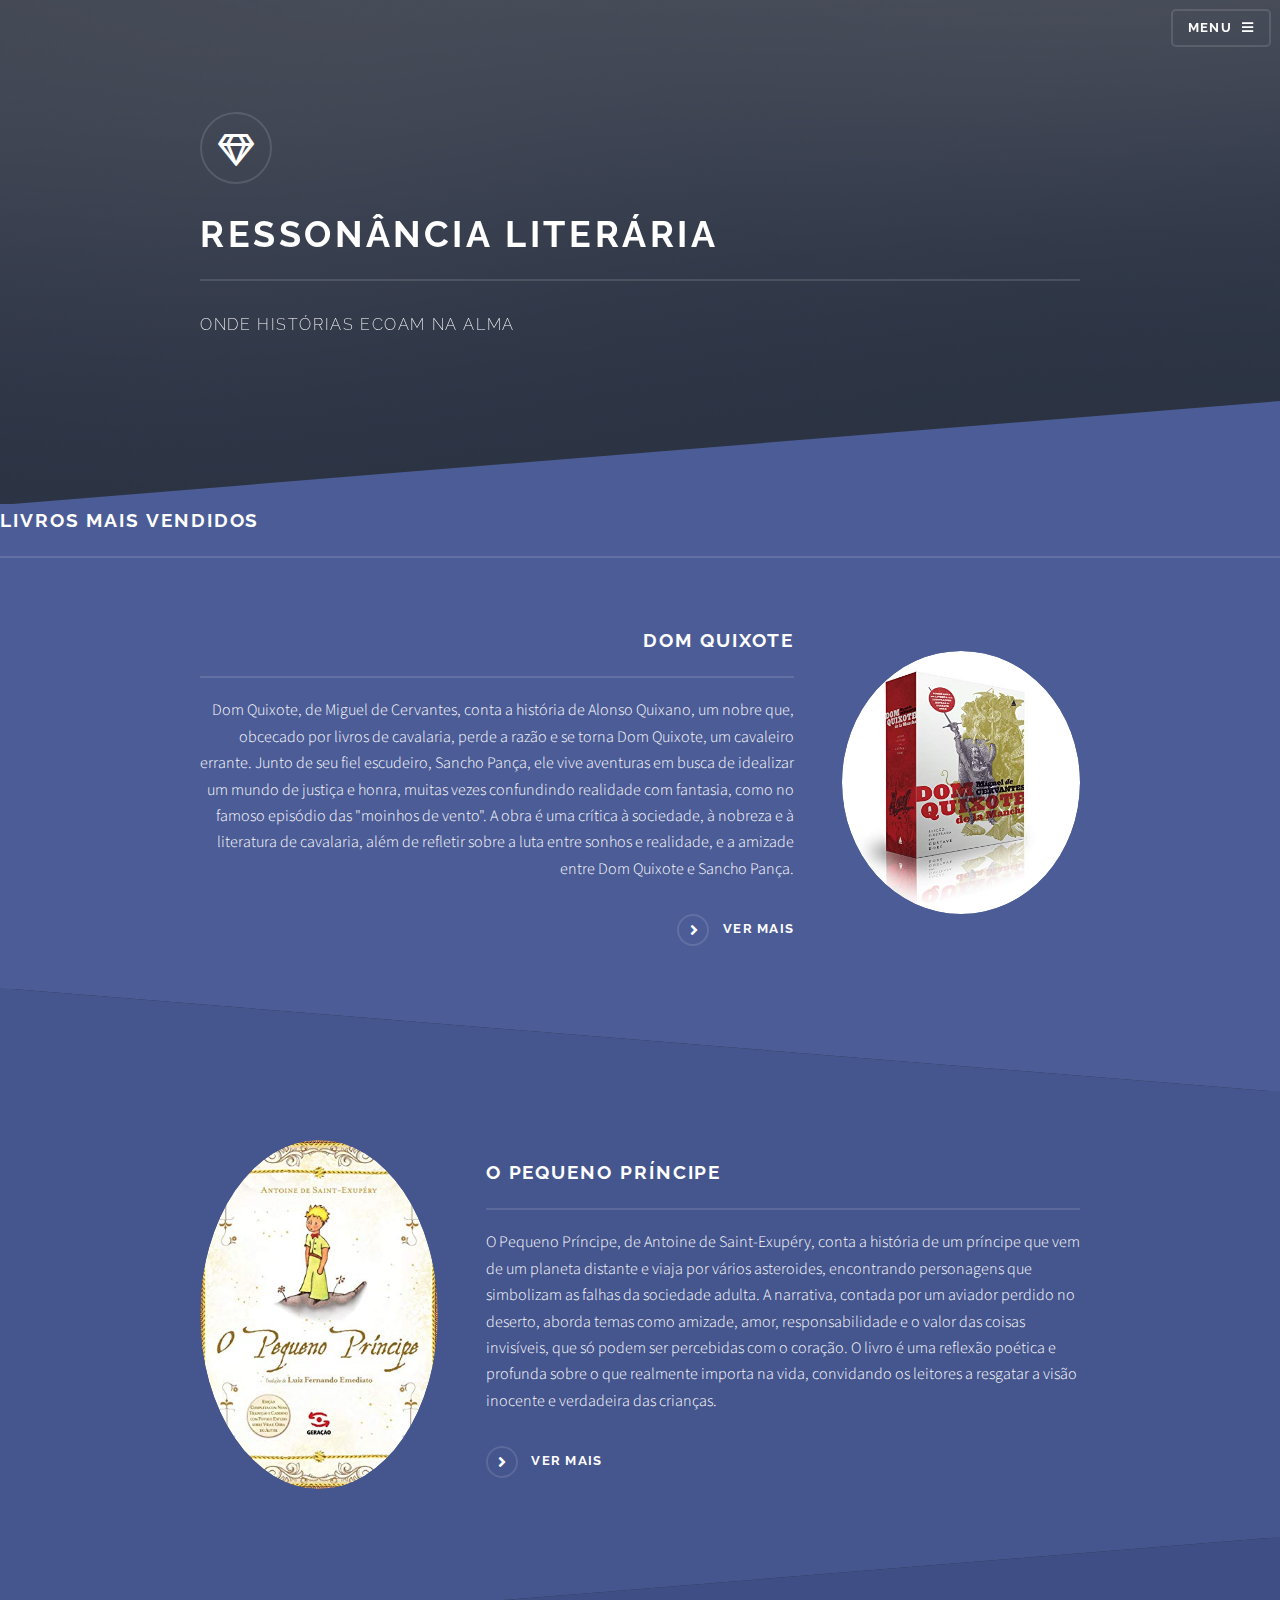
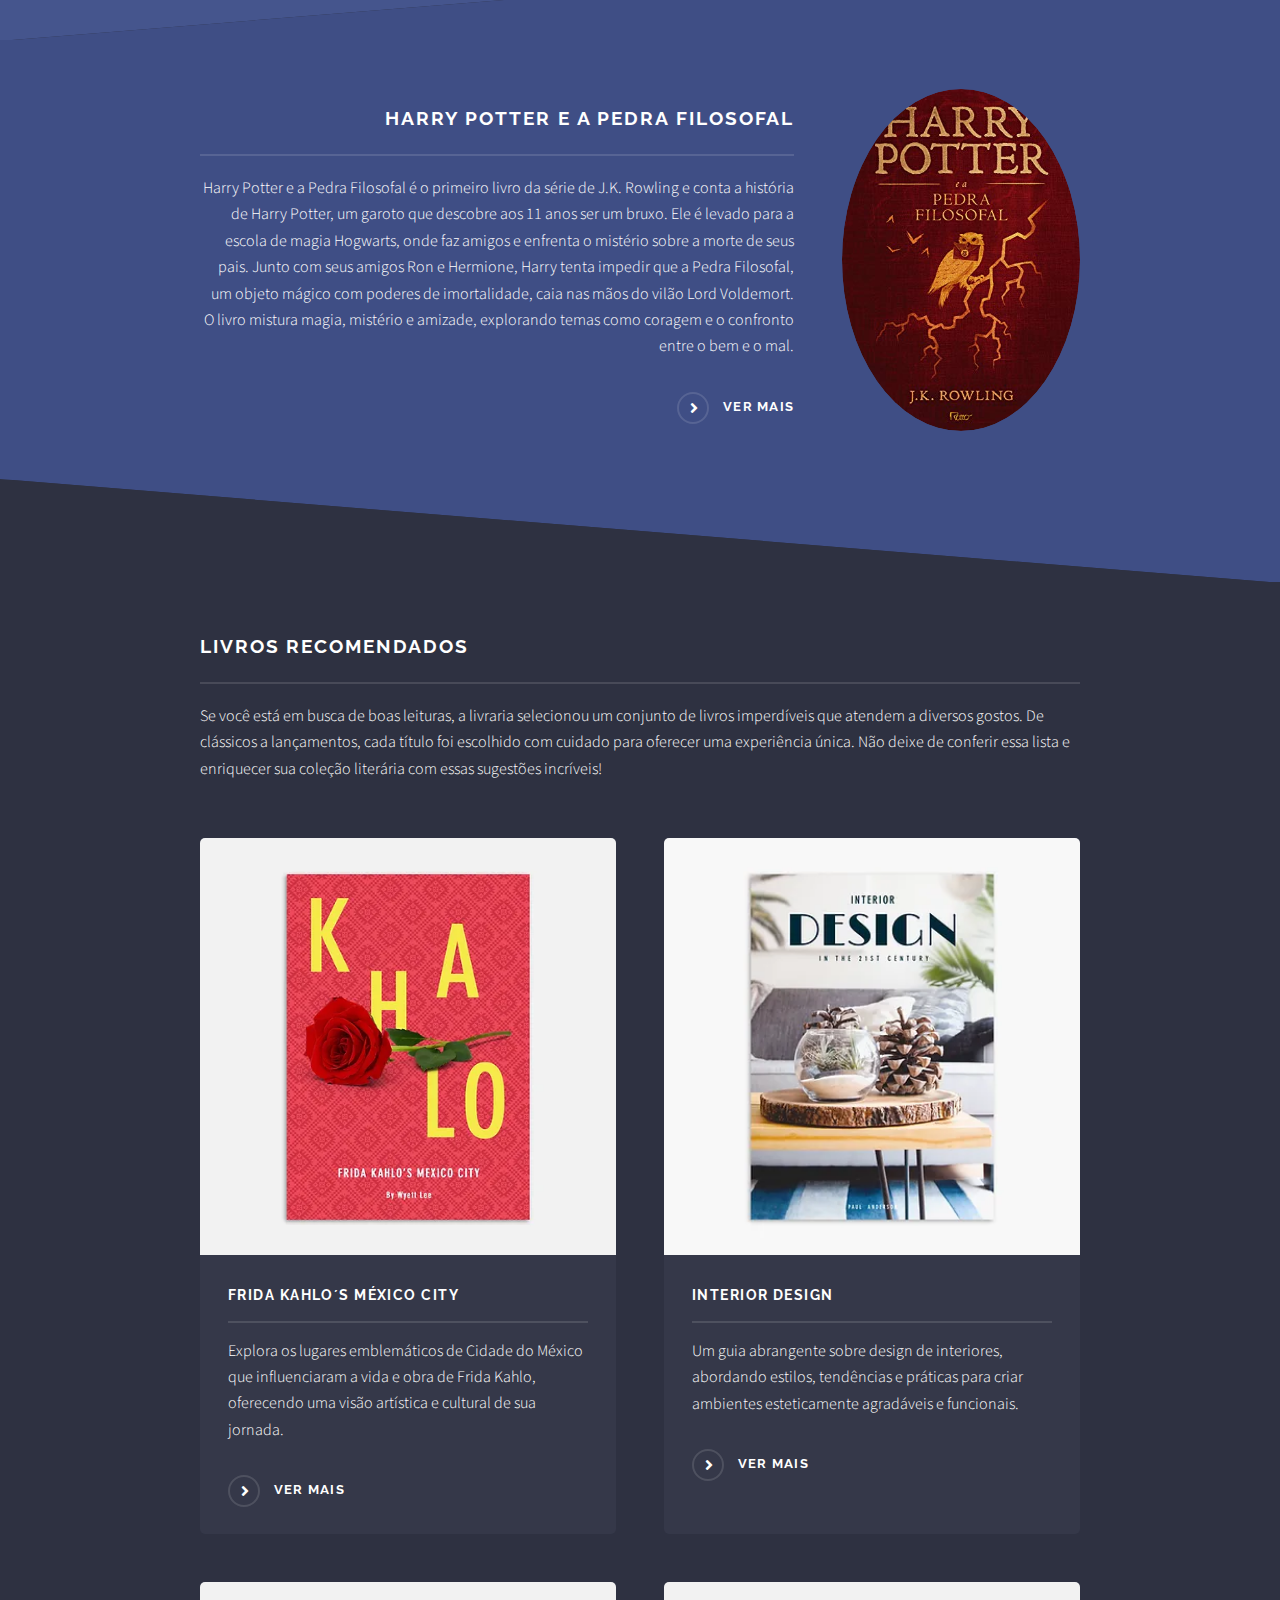
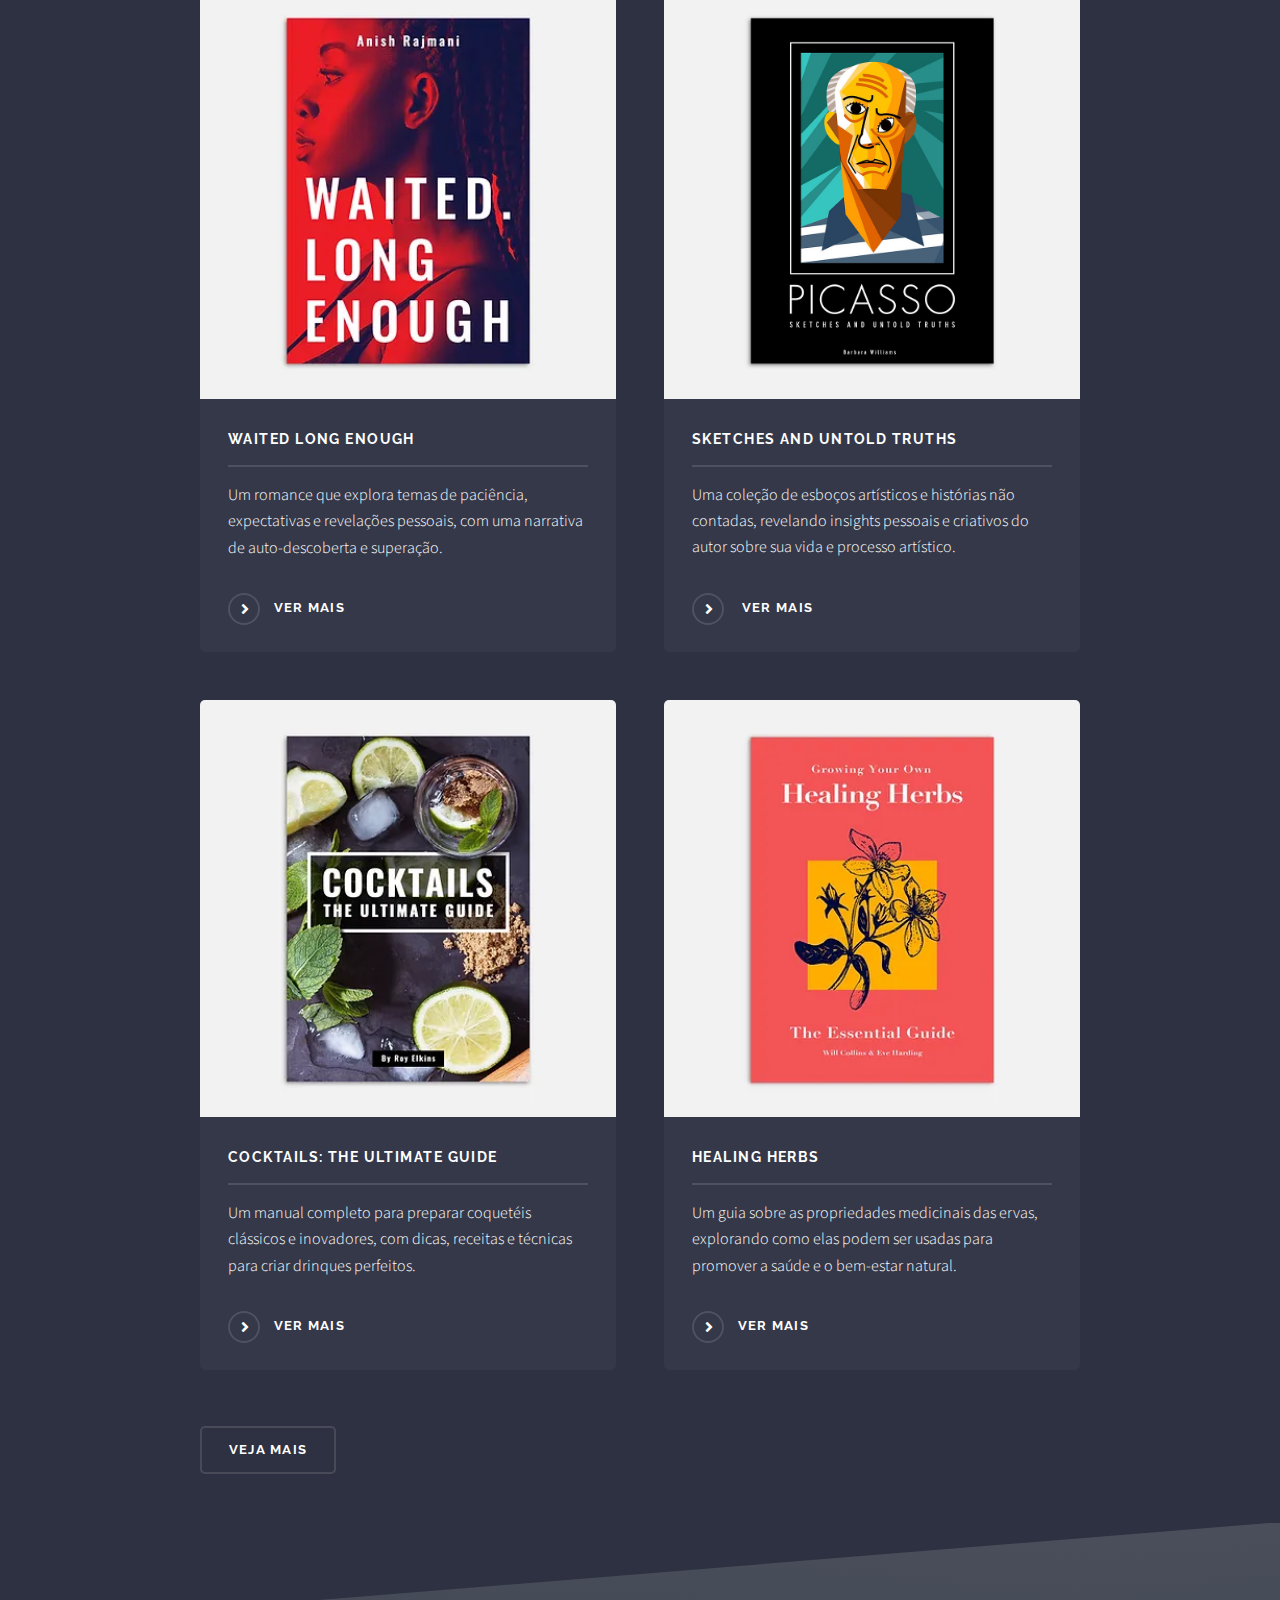
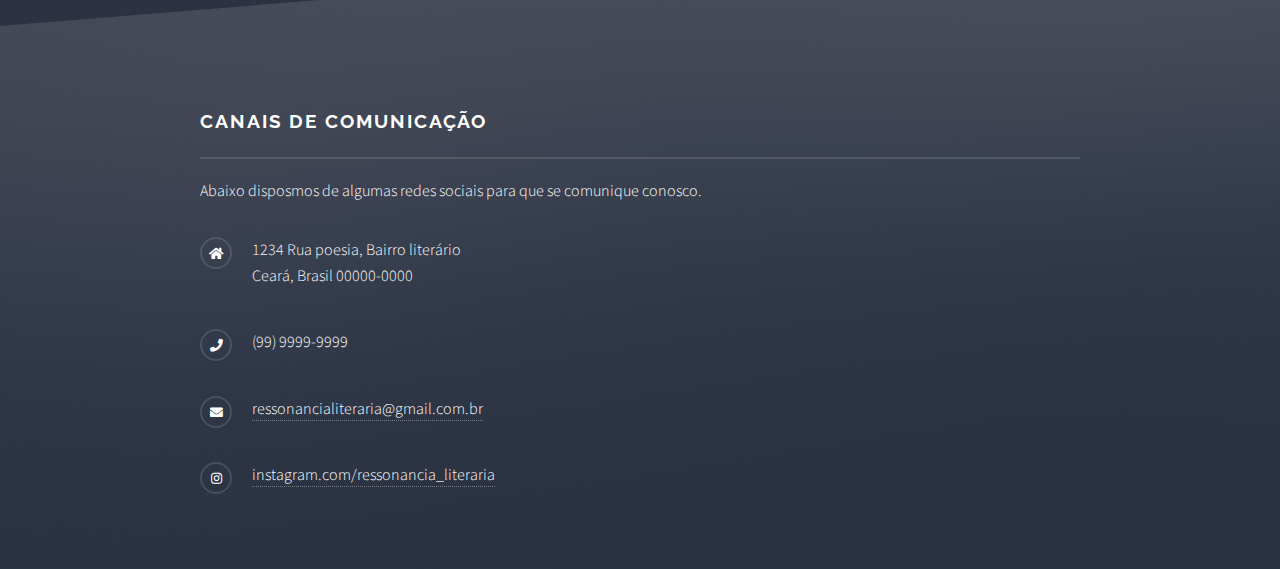
==== commit 46fb5c54: "Alteração da pagina de login" ====
--- a/index.html
+++ b/index.html
@@ -57,11 +57,11 @@
 							<section id="one" class="wrapper spotlight style1">
 								<h2 class="major">Livros mais Vendidos</h2>
 								<div class="inner">
-									<a href="#" class="image"><img src="images/pic01.jpg" alt="" /></a>
+									<a href="#" class="image"><img src="images/Pic02-Dom-Quixote.jpg" alt="" /></a>
 									<div class="content">
 										<h2 class="major">Dom Quixote</h2>
 										<p> Dom Quixote, de Miguel de Cervantes, conta a história de Alonso Quixano, um nobre que, obcecado por livros de cavalaria, perde a razão e se torna Dom Quixote, um cavaleiro errante. Junto de seu fiel escudeiro, Sancho Pança, ele vive aventuras em busca de idealizar um mundo de justiça e honra, muitas vezes confundindo realidade com fantasia, como no famoso episódio das "moinhos de vento". A obra é uma crítica à sociedade, à nobreza e à literatura de cavalaria, além de refletir sobre a luta entre sonhos e realidade, e a amizade entre Dom Quixote e Sancho Pança.</p>
-										<a href="#" class="special">Learn more</a>
+										<a href="livraria.html" class="special">Ver Mais</a>
 									</div>
 								</div>
 							</section>
@@ -69,11 +69,11 @@
 						<!-- Two -->
 							<section id="two" class="wrapper alt spotlight style2">
 								<div class="inner">
-									<a href="#" class="image"><img src="images/pic02.jpg" alt="" /></a>
+									<a href="#" class="image"><img src="images/Pic01-pequeno-principe.jpg" alt="" /></a>
 									<div class="content">
 										<h2 class="major">O pequeno príncipe</h2>
 										<p> O Pequeno Príncipe, de Antoine de Saint-Exupéry, conta a história de um príncipe que vem de um planeta distante e viaja por vários asteroides, encontrando personagens que simbolizam as falhas da sociedade adulta. A narrativa, contada por um aviador perdido no deserto, aborda temas como amizade, amor, responsabilidade e o valor das coisas invisíveis, que só podem ser percebidas com o coração. O livro é uma reflexão poética e profunda sobre o que realmente importa na vida, convidando os leitores a resgatar a visão inocente e verdadeira das crianças.</p>
-										<a href="#" class="special">Learn more</a>
+										<a href="livraria.html" class="special">Ver Mais</a>
 									</div>
 								</div>
 							</section>
@@ -81,11 +81,11 @@
 						<!-- Three -->
 							<section id="three" class="wrapper spotlight style3">
 								<div class="inner">
-									<a href="#" class="image"><img src="images/pic03.jpg" alt="" /></a>
+									<a href="#" class="image"><img src="images/Pic03-Harry-Potter.jpg" alt="" /></a>
 									<div class="content">
 										<h2 class="major">Harry Potter e a Pedra Filosofal</h2>
 										<p> Harry Potter e a Pedra Filosofal é o primeiro livro da série de J.K. Rowling e conta a história de Harry Potter, um garoto que descobre aos 11 anos ser um bruxo. Ele é levado para a escola de magia Hogwarts, onde faz amigos e enfrenta o mistério sobre a morte de seus pais. Junto com seus amigos Ron e Hermione, Harry tenta impedir que a Pedra Filosofal, um objeto mágico com poderes de imortalidade, caia nas mãos do vilão Lord Voldemort. O livro mistura magia, mistério e amizade, explorando temas como coragem e o confronto entre o bem e o mal.</p>
-										<a href="#" class="special">Learn more</a>
+										<a href="livraria.html" class="special">Ver Mais</a>
 									</div>
 								</div>
 							</section>
@@ -97,40 +97,40 @@
 									<p> Se você está em busca de boas leituras, a livraria selecionou um conjunto de livros imperdíveis que atendem a diversos gostos. De clássicos a lançamentos, cada título foi escolhido com cuidado para oferecer uma experiência única. Não deixe de conferir essa lista e enriquecer sua coleção literária com essas sugestões incríveis!</p>
 									<section class="features">
 										<article>
-											<a href="#" class="image"><img src="images/pic04.jpg" alt="" /></a>
+											<a href="#" class="image"><img src="images/Pic04-Frida-Kahlo.jpg" alt="" /></a>
 											<h3 class="major"> Frida Kahlo´s México City</h3>
 											<p> Explora os lugares emblemáticos de Cidade do México que influenciaram a vida e obra de Frida Kahlo, oferecendo uma visão artística e cultural de sua jornada.</p>
-											<a href="#" class="special">Learn more</a>
+											<a href="livraria.html" class="special">Ver Mais</a>
 										</article>
 										<article>
-											<a href="#" class="image"><img src="images/pic05.jpg" alt="" /></a>
+											<a href="#" class="image"><img src="images/Pic05-Interior-Design.jpg" alt="" /></a>
 											<h3 class="major"> Interior Design</h3>
 											<p> Um guia abrangente sobre design de interiores, abordando estilos, tendências e práticas para criar ambientes esteticamente agradáveis e funcionais.</p>
-											<a href="#" class="special">Learn more</a>
+											<a href="livraria.html" class="special">Ver Mais</a>
 										</article>
 										<article>
-											<a href="#" class="image"><img src="images/pic06.jpg" alt="" /></a>
+											<a href="#" class="image"><img src="images/Pic06-Waited-long-enough.jpg" alt="" /></a>
 											<h3 class="major"> Waited Long Enough</h3>
 											<p> Um romance que explora temas de paciência, expectativas e revelações pessoais, com uma narrativa de auto-descoberta e superação.</p>
-											<a href="#" class="special">Learn more</a>
+											<a href="livraria.html" class="special">Ver Mais</a>
 										</article>
 										<article>
-											<a href="#" class="image"><img src="images/pic04.jpg" alt="" /></a>
+											<a href="#" class="image"><img src="images/Pic07-Picasso.jpg" alt="" /></a>
 											<h3 class="major"> Sketches and Untold Truths</h3>
 											<p> Uma coleção de esboços artísticos e histórias não contadas, revelando insights pessoais e criativos do autor sobre sua vida e processo artístico.</p>
-											<a href="#" class="special">Learn more</a>
+											<a href="livraria.html" class="special"> Ver Mais</a>
 										</article>
 										<article>
-											<a href="#" class="image"><img src="images/pic04.jpg" alt="" /></a>
+											<a href="#" class="image"><img src="images/Pic08-Cocktails.webp" alt="" /></a>
 											<h3 class="major"> Cocktails: The Ultimate Guide</h3>
 											<p>Um manual completo para preparar coquetéis clássicos e inovadores, com dicas, receitas e técnicas para criar drinques perfeitos.</p>
-											<a href="#" class="special">Learn more</a>
+											<a href="livraria.html" class="special">Ver Mais</a>
 										</article>
 										<article>
-										<a href="#" class="image"><img src="images/pic04.jpg" alt="" /></a>
+										<a href="#" class="image"><img src="images/Pic09-Healing Herbs.jpg" alt="" /></a>
 											<h3 class="major"> Healing Herbs</h3>
 											<p> Um guia sobre as propriedades medicinais das ervas, explorando como elas podem ser usadas para promover a saúde e o bem-estar natural.</p>
-											<a href="#" class="special">Learn more</a>
+											<a href="livraria.html" class="special">Ver Mais</a>
 										</article>
 									</section>
 									<ul class="actions">
--- a/assets/css/main.css
+++ b/assets/css/main.css
@@ -1,10 +1,10 @@
 @import url(fontawesome-all.min.css);
 @import url("https://fonts.googleapis.com/css?family=Raleway:200,700|Source+Sans+Pro:300,600,300italic,600italic");
 
-/*
-	Solid State by HTML5 UP
-	html5up.net | @ajlkn
-	Free for personal and commercial use under the CCA 3.0 license (html5up.net/license)
+/*
+	Solid State by HTML5 UP
+	html5up.net | @ajlkn
+	Free for personal and commercial use under the CCA 3.0 license (html5up.net/license)
 */
 
 html, body, div, span, applet, object,
@@ -101,11 +101,11 @@
 	body {
 		background-color: #2e3141;
 		background-image: linear-gradient(to top, rgba(46, 49, 65, 0.8), rgba(46, 49, 65, 0.8)), url("../../images/bg.jpg");
-		background-size: auto,+		background-size: auto,
  cover;
-		background-attachment: fixed,+		background-attachment: fixed,
  fixed;
-		background-position: center,+		background-position: center,
  center;
 	}
 
@@ -3467,9 +3467,9 @@
 				padding: 7em 0 8.25em 0 ;
 				background-color: #2e3141;
 				background-image: linear-gradient(to top, rgba(46, 49, 65, 0.8), rgba(46, 49, 65, 0.8)), url("../../images/bg.jpg");
-				background-size: auto,+				background-size: auto,
  cover;
-				background-position: center,+				background-position: center,
  center;
 				margin-bottom: -6.5em;
 			}
@@ -3579,9 +3579,9 @@
 			padding: 9em 0 6.25em 0 ;
 			background-color: #2e3141;
 			background-image: linear-gradient(to top, rgba(46, 49, 65, 0.8), rgba(46, 49, 65, 0.8)), url("../../images/bg.jpg");
-			background-size: auto,+			background-size: auto,
  cover;
-			background-position: center,+			background-position: center,
  0% 30%;
 			margin-bottom: -6.5em;
 		}
@@ -3592,9 +3592,9 @@
 
 		#wrapper > header {
 			padding: 11em 3em 7.375em 3em ;
-			background-size: auto,+			background-size: auto,
  cover;
-			background-position: center,+			background-position: center,
  0% 0%;
 			margin-bottom: -4.75em;
 		}
@@ -3609,7 +3609,7 @@
 
 		#wrapper > header {
 			padding: 6.5em 2em 3em 2em ;
-			background-size: auto,+			background-size: auto,
  125%;
 			margin-bottom: -2.5em;
 		}
@@ -4072,9 +4072,9 @@
 		#footer {
 			background-color: #2e3141;
 			background-image: linear-gradient(to top, rgba(46, 49, 65, 0.8), rgba(46, 49, 65, 0.8)), url("../../images/bg.jpg");
-			background-size: auto,+			background-size: auto,
  cover;
-			background-position: center,+			background-position: center,
  center;
 			margin-top: -6.5em;
 			padding-top: 6.5em;
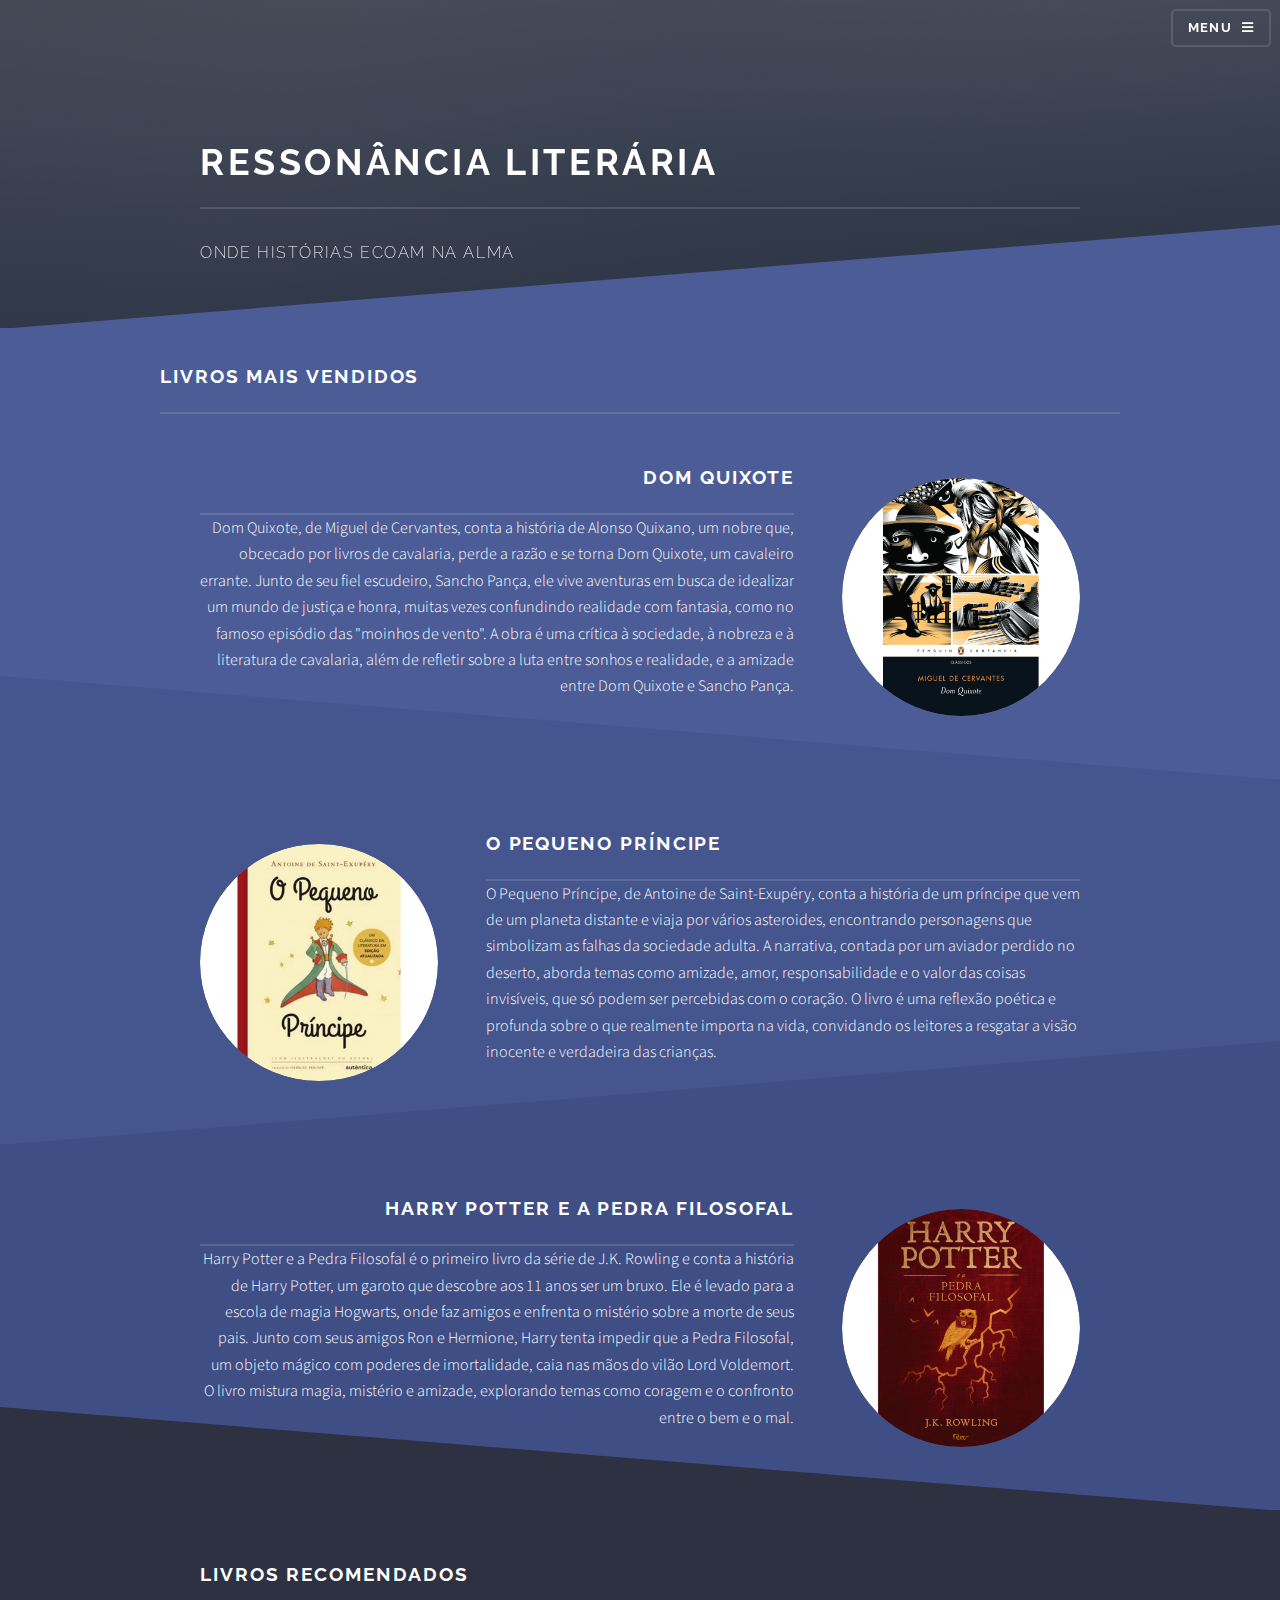
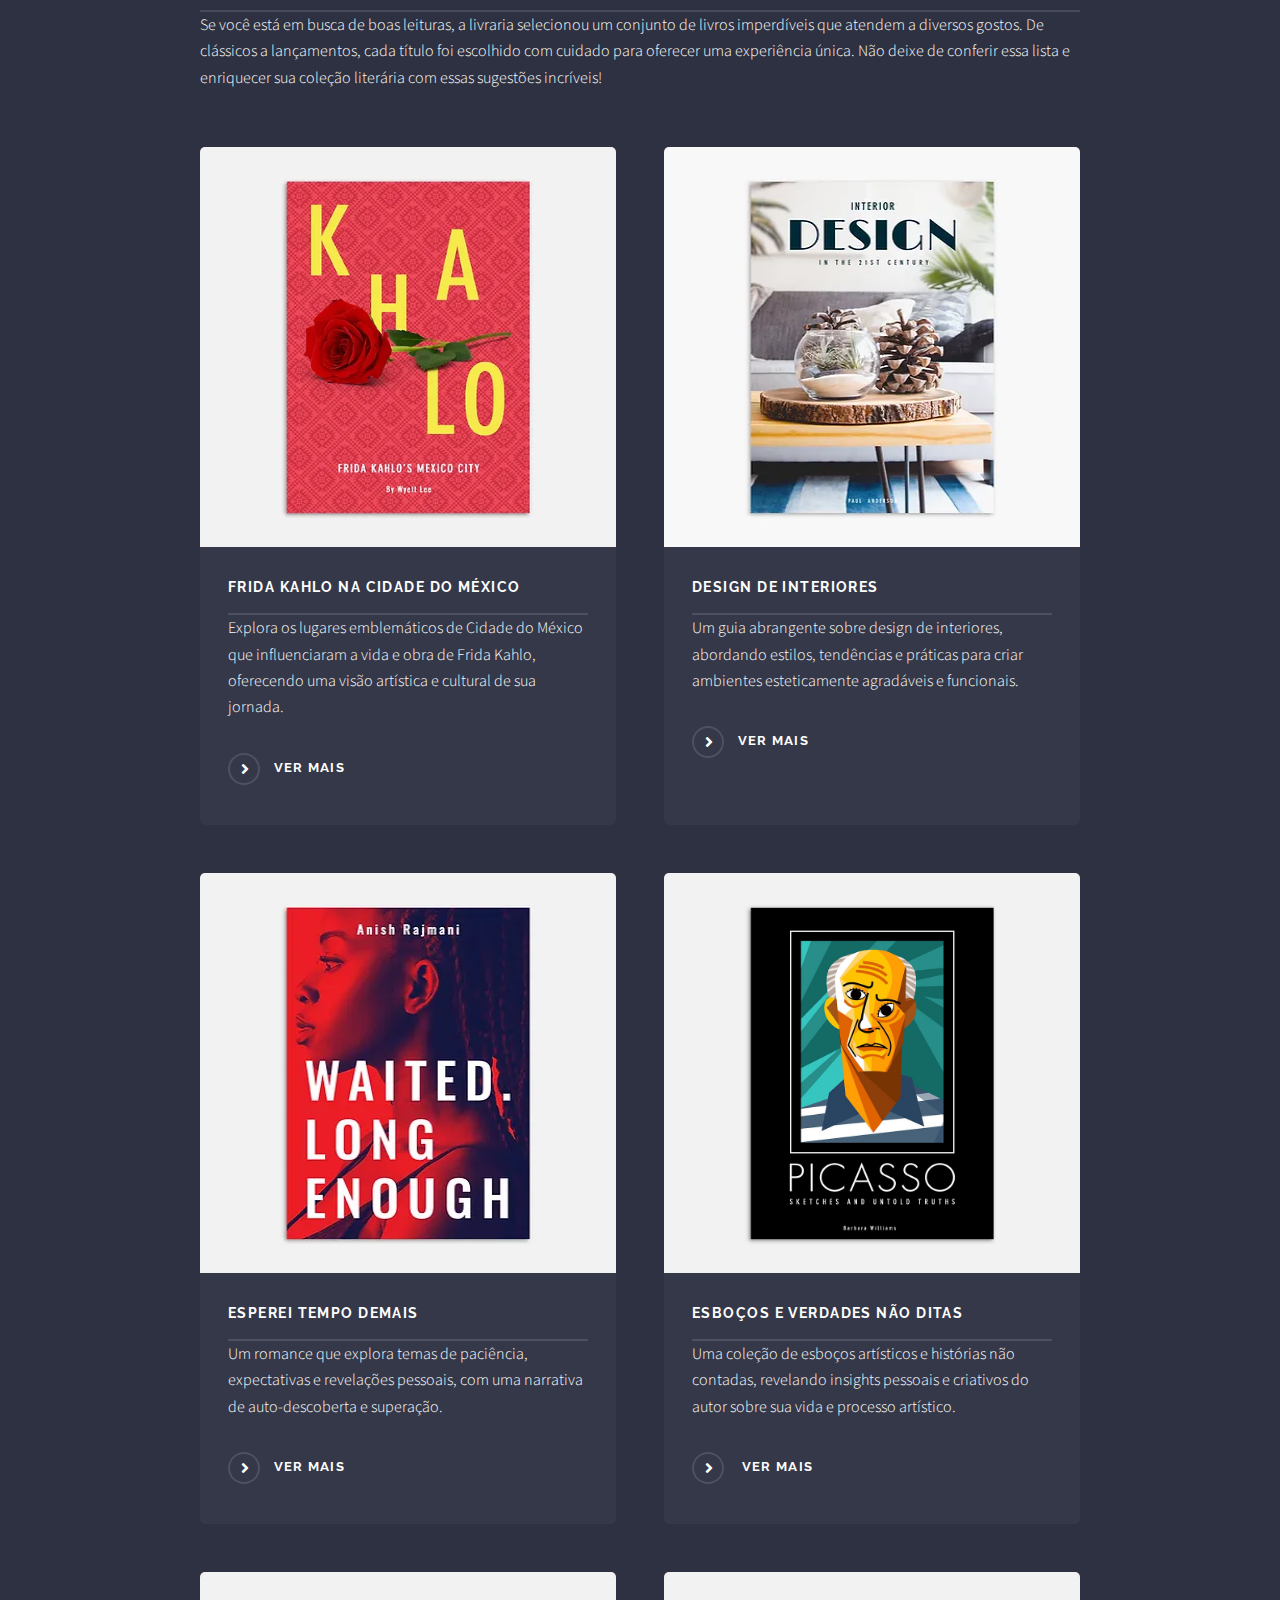
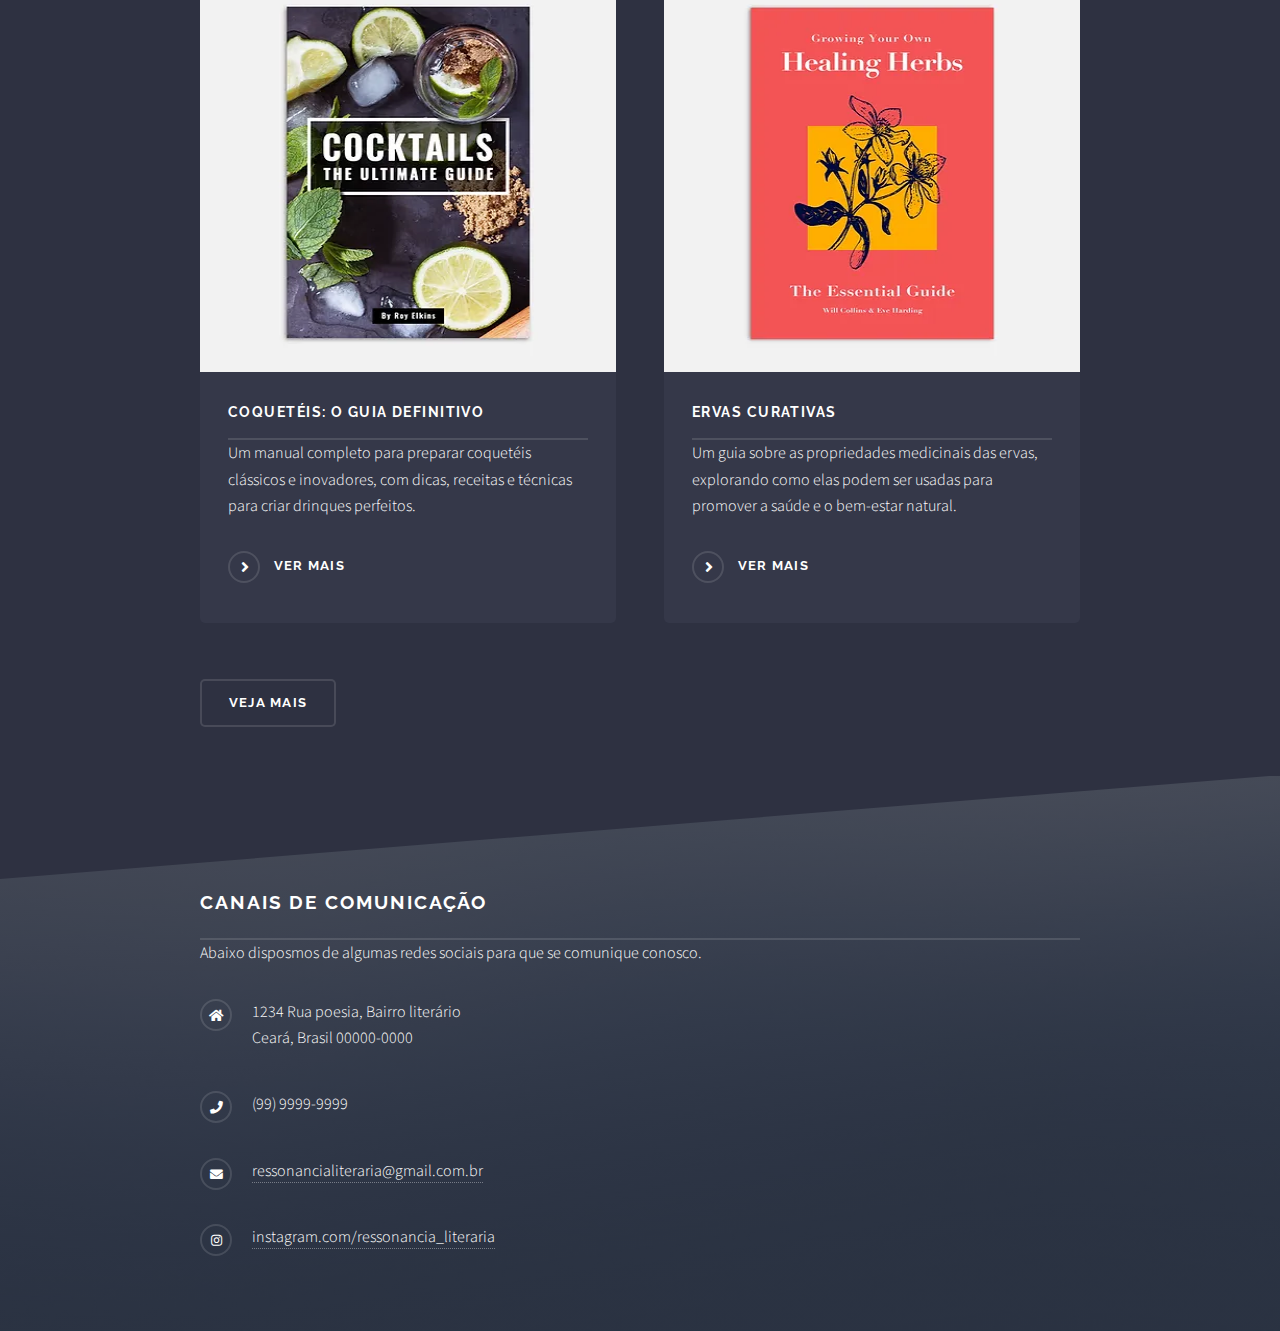
==== commit 6a95a5d4: "Ajuste de revisões gerais, ajusto de textos, imagens, traduçõese quantidade" ====
--- a/index.html
+++ b/index.html
@@ -28,13 +28,14 @@
 				<!-- Menu -->
 					<nav id="menu">
 						<div class="inner">
+							
 							<h2>Menu</h2>
 							<ul class="links">
 								<li><a href="index.html">Home</a></li>
 								<li><a href="livraria.html">Livraria</a></li>
 								<li><a href="sobre.html">Sobre</a></li>
 								<li><a href="contato.html">Contato</a></li>
-								<li><a href="sign_up.html">Login | Sign Up</a></li>
+								<li><a href="sign_up.html">Cadastre-se | Entre</a></li>
 							</ul>
 							<a href="#" class="close">Close</a>
 						</div>
@@ -43,7 +44,7 @@
 				<!-- Banner -->
 					<section id="banner">
 						<div class="inner">
-							<div class="logo"><span class="icon fa-gem"></span></div>
+							<div class="logo"><span class=""></span></div>
 							<h2>Ressonância literária</h2>
 							<p> Onde histórias ecoam na alma</p>
 							
@@ -55,13 +56,15 @@
 						
 						<!-- One -->
 							<section id="one" class="wrapper spotlight style1">
+								<div class="mais_vendidos">
 								<h2 class="major">Livros mais Vendidos</h2>
+								</div>
 								<div class="inner">
 									<a href="#" class="image"><img src="images/Pic02-Dom-Quixote.jpg" alt="" /></a>
 									<div class="content">
 										<h2 class="major">Dom Quixote</h2>
-										<p> Dom Quixote, de Miguel de Cervantes, conta a história de Alonso Quixano, um nobre que, obcecado por livros de cavalaria, perde a razão e se torna Dom Quixote, um cavaleiro errante. Junto de seu fiel escudeiro, Sancho Pança, ele vive aventuras em busca de idealizar um mundo de justiça e honra, muitas vezes confundindo realidade com fantasia, como no famoso episódio das "moinhos de vento". A obra é uma crítica à sociedade, à nobreza e à literatura de cavalaria, além de refletir sobre a luta entre sonhos e realidade, e a amizade entre Dom Quixote e Sancho Pança.</p>
-										<a href="livraria.html" class="special">Ver Mais</a>
+										<p class="p_section"> Dom Quixote, de Miguel de Cervantes, conta a história de Alonso Quixano, um nobre que, obcecado por livros de cavalaria, perde a razão e se torna Dom Quixote, um cavaleiro errante. Junto de seu fiel escudeiro, Sancho Pança, ele vive aventuras em busca de idealizar um mundo de justiça e honra, muitas vezes confundindo realidade com fantasia, como no famoso episódio das "moinhos de vento". A obra é uma crítica à sociedade, à nobreza e à literatura de cavalaria, além de refletir sobre a luta entre sonhos e realidade, e a amizade entre Dom Quixote e Sancho Pança.</p>
+										
 									</div>
 								</div>
 							</section>
@@ -69,11 +72,11 @@
 						<!-- Two -->
 							<section id="two" class="wrapper alt spotlight style2">
 								<div class="inner">
-									<a href="#" class="image"><img src="images/Pic01-pequeno-principe.jpg" alt="" /></a>
+									<a href="#" class="image"><img src="images/Pic01-o-pequeno-princ.jpg" alt="" /></a>
 									<div class="content">
 										<h2 class="major">O pequeno príncipe</h2>
-										<p> O Pequeno Príncipe, de Antoine de Saint-Exupéry, conta a história de um príncipe que vem de um planeta distante e viaja por vários asteroides, encontrando personagens que simbolizam as falhas da sociedade adulta. A narrativa, contada por um aviador perdido no deserto, aborda temas como amizade, amor, responsabilidade e o valor das coisas invisíveis, que só podem ser percebidas com o coração. O livro é uma reflexão poética e profunda sobre o que realmente importa na vida, convidando os leitores a resgatar a visão inocente e verdadeira das crianças.</p>
-										<a href="livraria.html" class="special">Ver Mais</a>
+										<p class="p_section"> O Pequeno Príncipe, de Antoine de Saint-Exupéry, conta a história de um príncipe que vem de um planeta distante e viaja por vários asteroides, encontrando personagens que simbolizam as falhas da sociedade adulta. A narrativa, contada por um aviador perdido no deserto, aborda temas como amizade, amor, responsabilidade e o valor das coisas invisíveis, que só podem ser percebidas com o coração. O livro é uma reflexão poética e profunda sobre o que realmente importa na vida, convidando os leitores a resgatar a visão inocente e verdadeira das crianças.</p>
+										
 									</div>
 								</div>
 							</section>
@@ -84,8 +87,8 @@
 									<a href="#" class="image"><img src="images/Pic03-Harry-Potter.jpg" alt="" /></a>
 									<div class="content">
 										<h2 class="major">Harry Potter e a Pedra Filosofal</h2>
-										<p> Harry Potter e a Pedra Filosofal é o primeiro livro da série de J.K. Rowling e conta a história de Harry Potter, um garoto que descobre aos 11 anos ser um bruxo. Ele é levado para a escola de magia Hogwarts, onde faz amigos e enfrenta o mistério sobre a morte de seus pais. Junto com seus amigos Ron e Hermione, Harry tenta impedir que a Pedra Filosofal, um objeto mágico com poderes de imortalidade, caia nas mãos do vilão Lord Voldemort. O livro mistura magia, mistério e amizade, explorando temas como coragem e o confronto entre o bem e o mal.</p>
-										<a href="livraria.html" class="special">Ver Mais</a>
+										<p class="p_section"> Harry Potter e a Pedra Filosofal é o primeiro livro da série de J.K. Rowling e conta a história de Harry Potter, um garoto que descobre aos 11 anos ser um bruxo. Ele é levado para a escola de magia Hogwarts, onde faz amigos e enfrenta o mistério sobre a morte de seus pais. Junto com seus amigos Ron e Hermione, Harry tenta impedir que a Pedra Filosofal, um objeto mágico com poderes de imortalidade, caia nas mãos do vilão Lord Voldemort. O livro mistura magia, mistério e amizade, explorando temas como coragem e o confronto entre o bem e o mal.</p>
+										
 									</div>
 								</div>
 							</section>
@@ -98,37 +101,37 @@
 									<section class="features">
 										<article>
 											<a href="#" class="image"><img src="images/Pic04-Frida-Kahlo.jpg" alt="" /></a>
-											<h3 class="major"> Frida Kahlo´s México City</h3>
+											<h3 class="major"> Frida Kahlo na Cidade do México</h3>
 											<p> Explora os lugares emblemáticos de Cidade do México que influenciaram a vida e obra de Frida Kahlo, oferecendo uma visão artística e cultural de sua jornada.</p>
 											<a href="livraria.html" class="special">Ver Mais</a>
 										</article>
 										<article>
 											<a href="#" class="image"><img src="images/Pic05-Interior-Design.jpg" alt="" /></a>
-											<h3 class="major"> Interior Design</h3>
+											<h3 class="major">Design de Interiores</h3>
 											<p> Um guia abrangente sobre design de interiores, abordando estilos, tendências e práticas para criar ambientes esteticamente agradáveis e funcionais.</p>
 											<a href="livraria.html" class="special">Ver Mais</a>
 										</article>
 										<article>
 											<a href="#" class="image"><img src="images/Pic06-Waited-long-enough.jpg" alt="" /></a>
-											<h3 class="major"> Waited Long Enough</h3>
+											<h3 class="major"> Esperei Tempo Demais</h3>
 											<p> Um romance que explora temas de paciência, expectativas e revelações pessoais, com uma narrativa de auto-descoberta e superação.</p>
 											<a href="livraria.html" class="special">Ver Mais</a>
 										</article>
 										<article>
 											<a href="#" class="image"><img src="images/Pic07-Picasso.jpg" alt="" /></a>
-											<h3 class="major"> Sketches and Untold Truths</h3>
+											<h3 class="major"> Esboços e Verdades Não Ditas</h3>
 											<p> Uma coleção de esboços artísticos e histórias não contadas, revelando insights pessoais e criativos do autor sobre sua vida e processo artístico.</p>
 											<a href="livraria.html" class="special"> Ver Mais</a>
 										</article>
 										<article>
 											<a href="#" class="image"><img src="images/Pic08-Cocktails.webp" alt="" /></a>
-											<h3 class="major"> Cocktails: The Ultimate Guide</h3>
+											<h3 class="major"> Coquetéis: O Guia Definitivo</h3>
 											<p>Um manual completo para preparar coquetéis clássicos e inovadores, com dicas, receitas e técnicas para criar drinques perfeitos.</p>
 											<a href="livraria.html" class="special">Ver Mais</a>
 										</article>
 										<article>
 										<a href="#" class="image"><img src="images/Pic09-Healing Herbs.jpg" alt="" /></a>
-											<h3 class="major"> Healing Herbs</h3>
+											<h3 class="major"> Ervas Curativas</h3>
 											<p> Um guia sobre as propriedades medicinais das ervas, explorando como elas podem ser usadas para promover a saúde e o bem-estar natural.</p>
 											<a href="livraria.html" class="special">Ver Mais</a>
 										</article>
--- a/assets/css/main.css
+++ b/assets/css/main.css
@@ -99,8 +99,8 @@
 	}
 
 	body {
-		background-color: #2e3141;
-		background-image: linear-gradient(to top, rgba(46, 49, 65, 0.8), rgba(46, 49, 65, 0.8)), url("../../images/bg.jpg");
+		background-color: #0c345c;
+		background-image: linear-gradient(to top, rgba(46, 49, 65, 0.967), rgba(46, 49, 65, 0.95)), url("../../images/pic0-banner_inicial.jpg");
 		background-size: auto,
  cover;
 		background-attachment: fixed,
@@ -193,7 +193,7 @@
 			font-size: 0.8em;
 			font-weight: 700;
 			letter-spacing: 0.1em;
-			margin: 0 0 2em 0;
+			margin: 0 0 3em 0;
 			text-transform: uppercase;
 		}
 
@@ -255,8 +255,9 @@
 		font-family: Raleway, Helvetica, sans-serif;
 		font-weight: 700;
 		letter-spacing: 0.1em;
-		margin: 0 0 1em 0;
+		margin: 0 0 1 0;
 		text-transform: uppercase;
+
 	}
 
 		h1 a, h2 a, h3 a, h4 a, h5 a, h6 a {
@@ -2421,6 +2422,7 @@
 		.image img {
 			border-radius: 5px;
 			display: block;
+			max-height: 400px;
 		}
 
 		.image.left, .image.right {
@@ -2429,6 +2431,7 @@
 
 			.image.left img, .image.right img {
 				width: 100%;
+	
 			}
 
 		.image.left {
@@ -2745,7 +2748,7 @@
 				}
 
 				ul.pagination li > .page.active {
-					background-color: #4c5c96;
+					background-color: #0c345c;
 				}
 
 			ul.pagination li:first-child {
@@ -3626,7 +3629,7 @@
 
 	.wrapper {
 		background-color: #2e3141;
-		margin: 6.5em 0;
+		margin: 6.5em 0e;
 		position: relative;
 	}
 
@@ -4008,7 +4011,7 @@
 /* Footer */
 
 	#footer .inner {
-		padding: 5em 0 3em 0 ;
+		padding: 7em 0 3em 0 ;
 		display: -moz-flex;
 		display: -webkit-flex;
 		display: -ms-flex;
@@ -4152,5 +4155,15 @@
 		#footer .inner {
 			padding: 2em 1.5em 0.1em 1.5em ;
 		}
-		
-	}
+
+	}
+
+	.mais_vendidos {
+		padding-top: 2em;
+		margin-left: 10em;
+		margin-right: 10em;
+	}
+
+	.p_section {
+		margin-bottom: 4em;
+	}